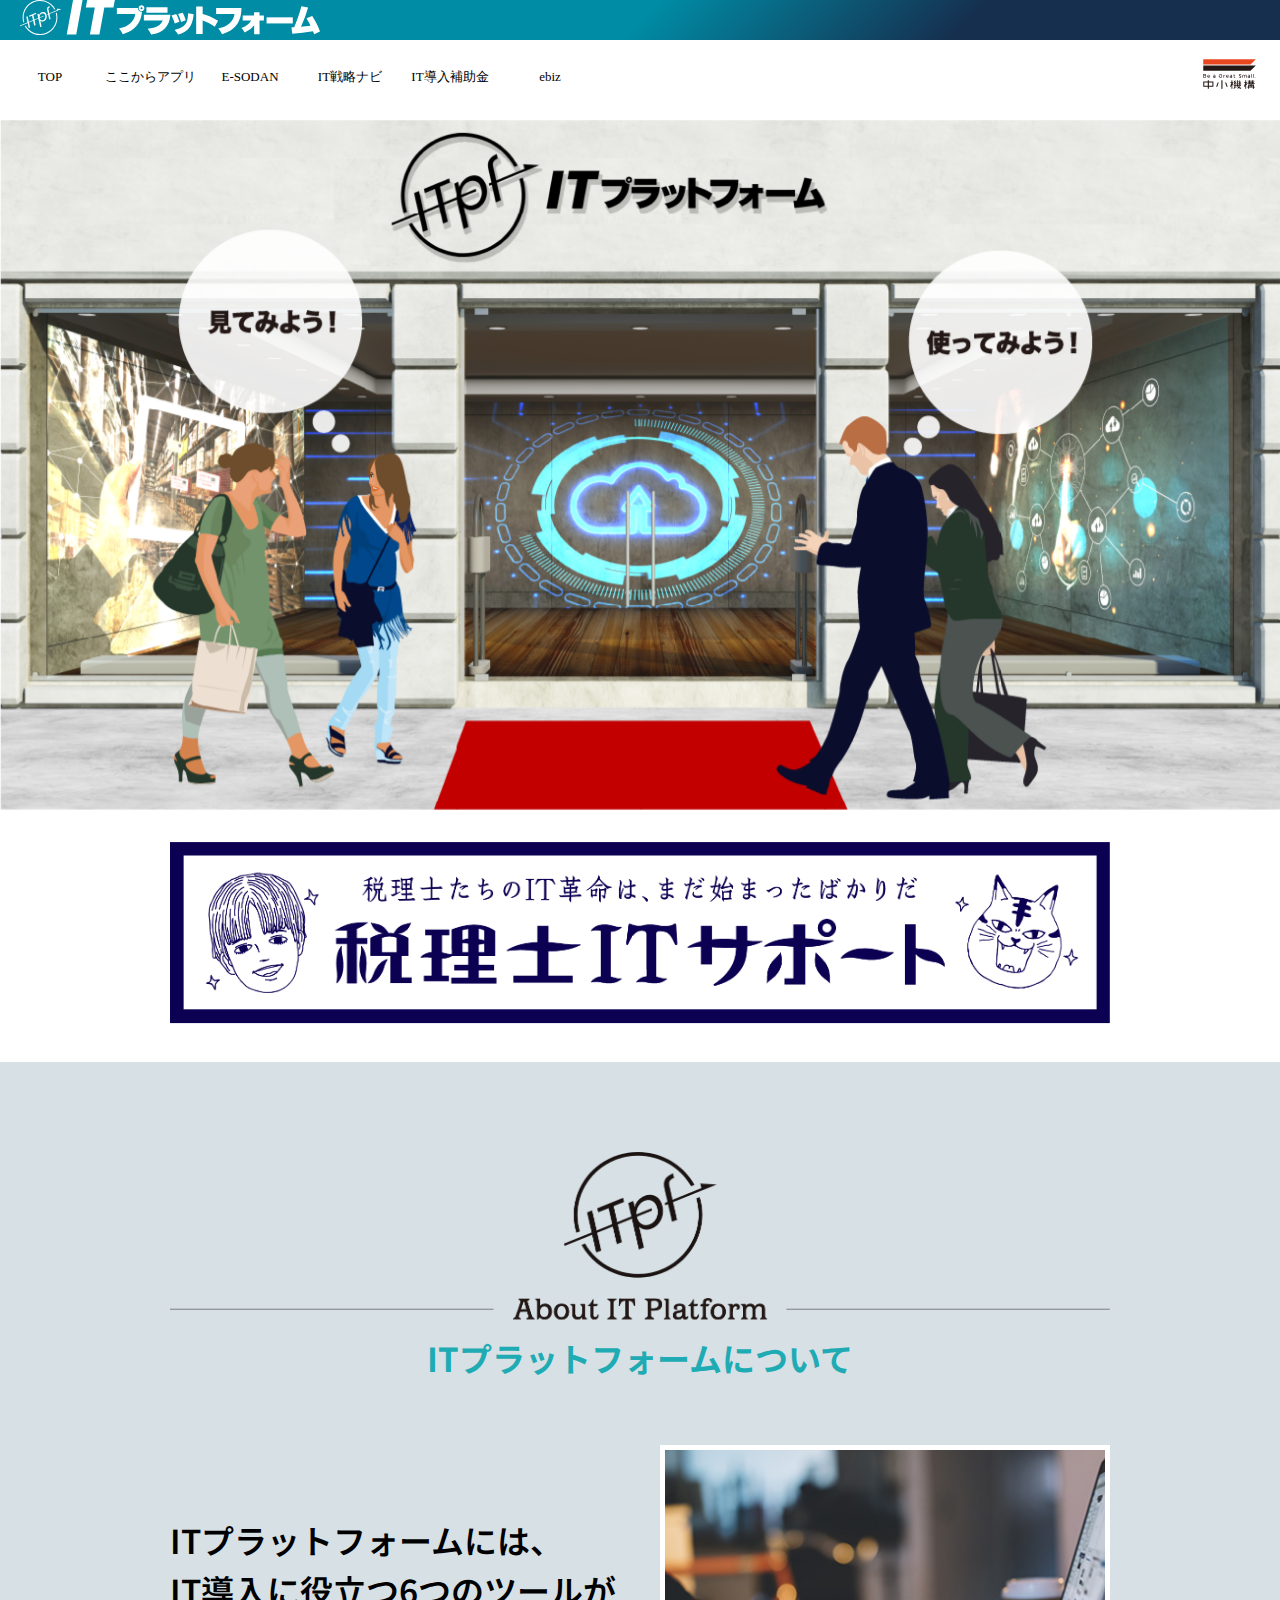
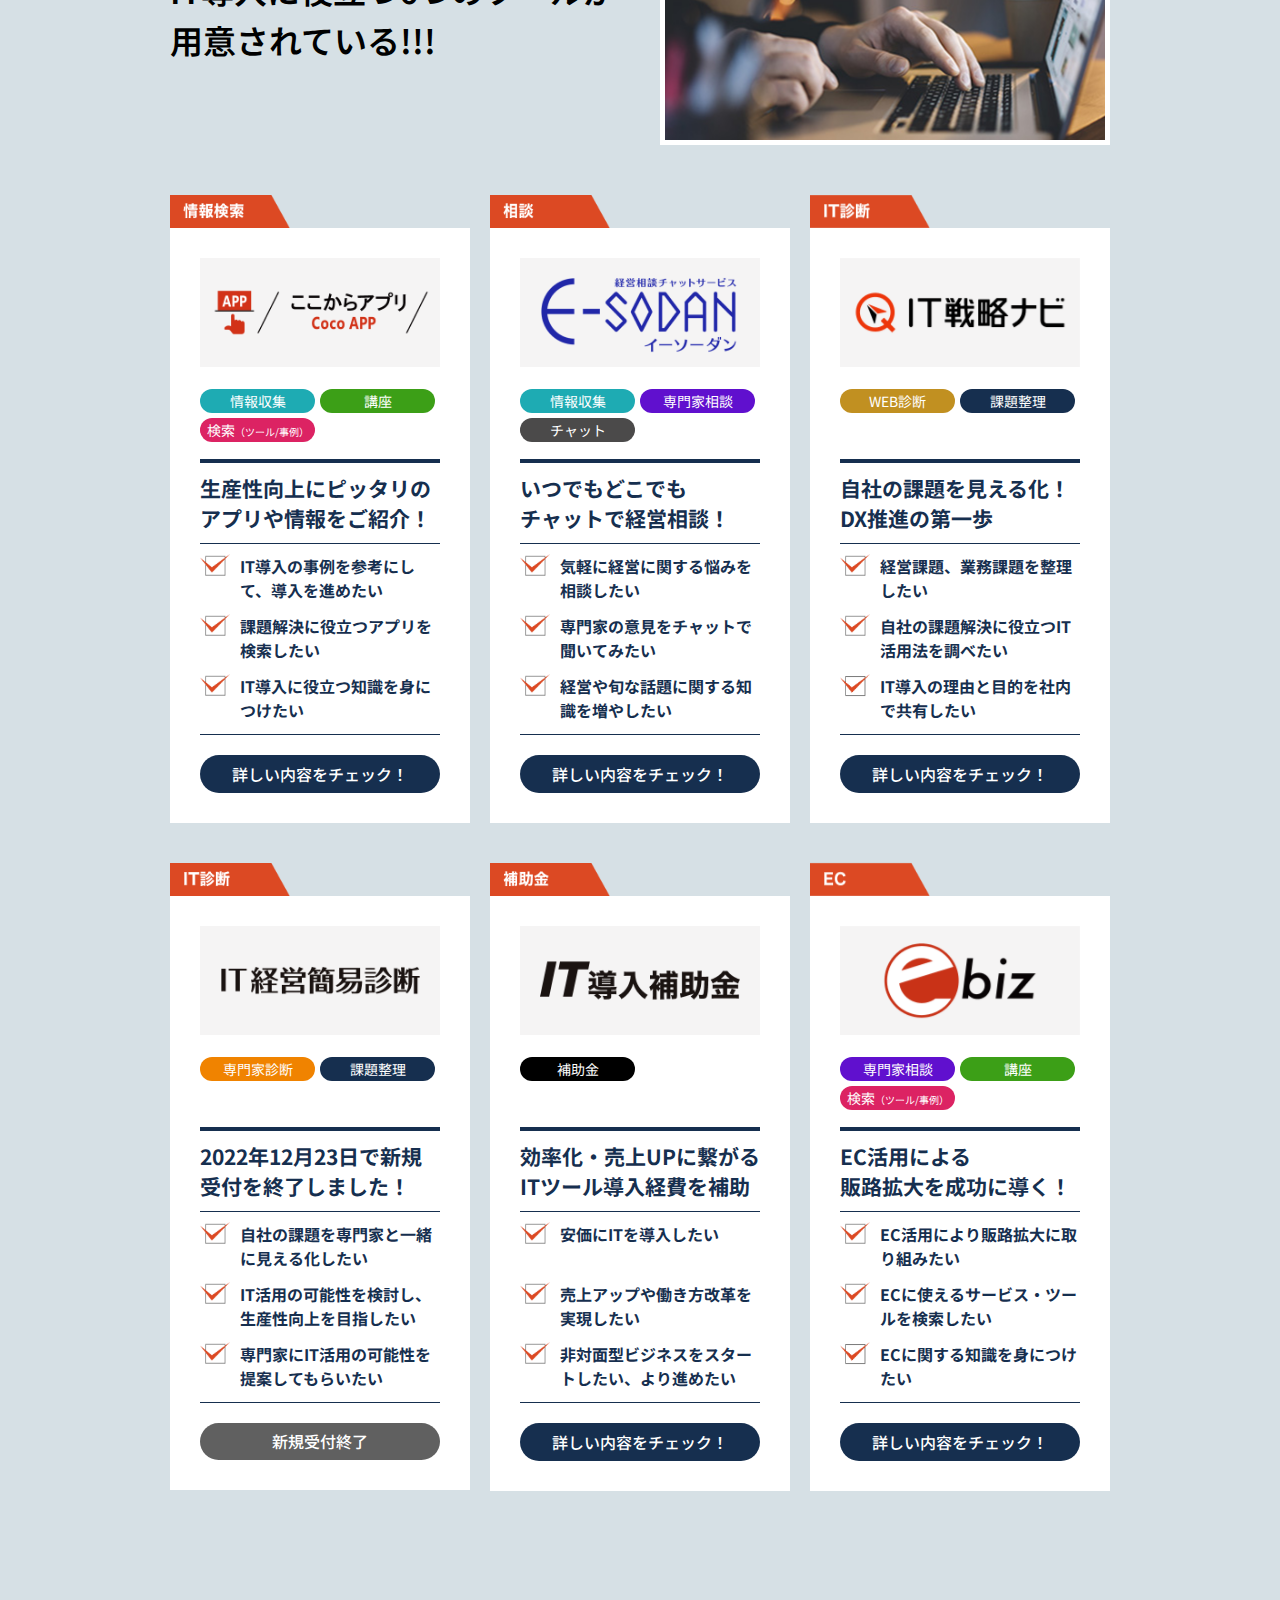
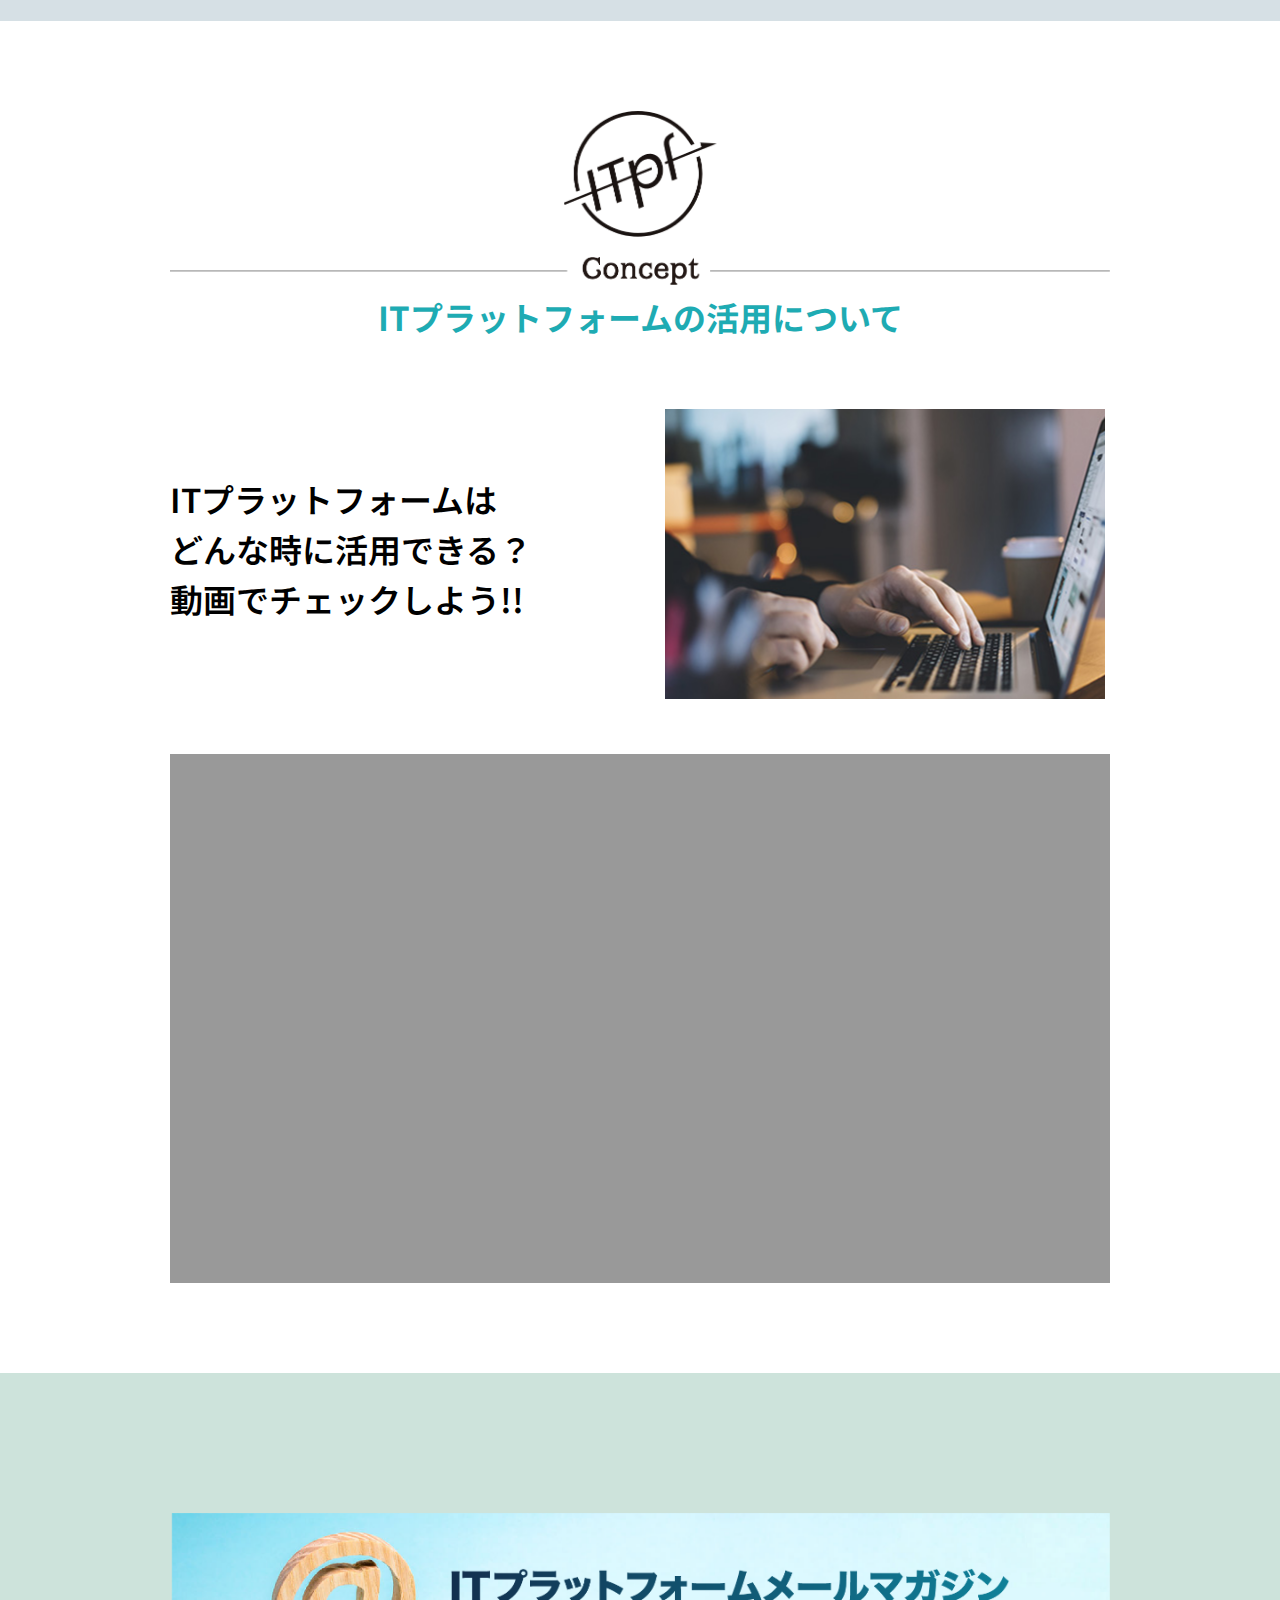
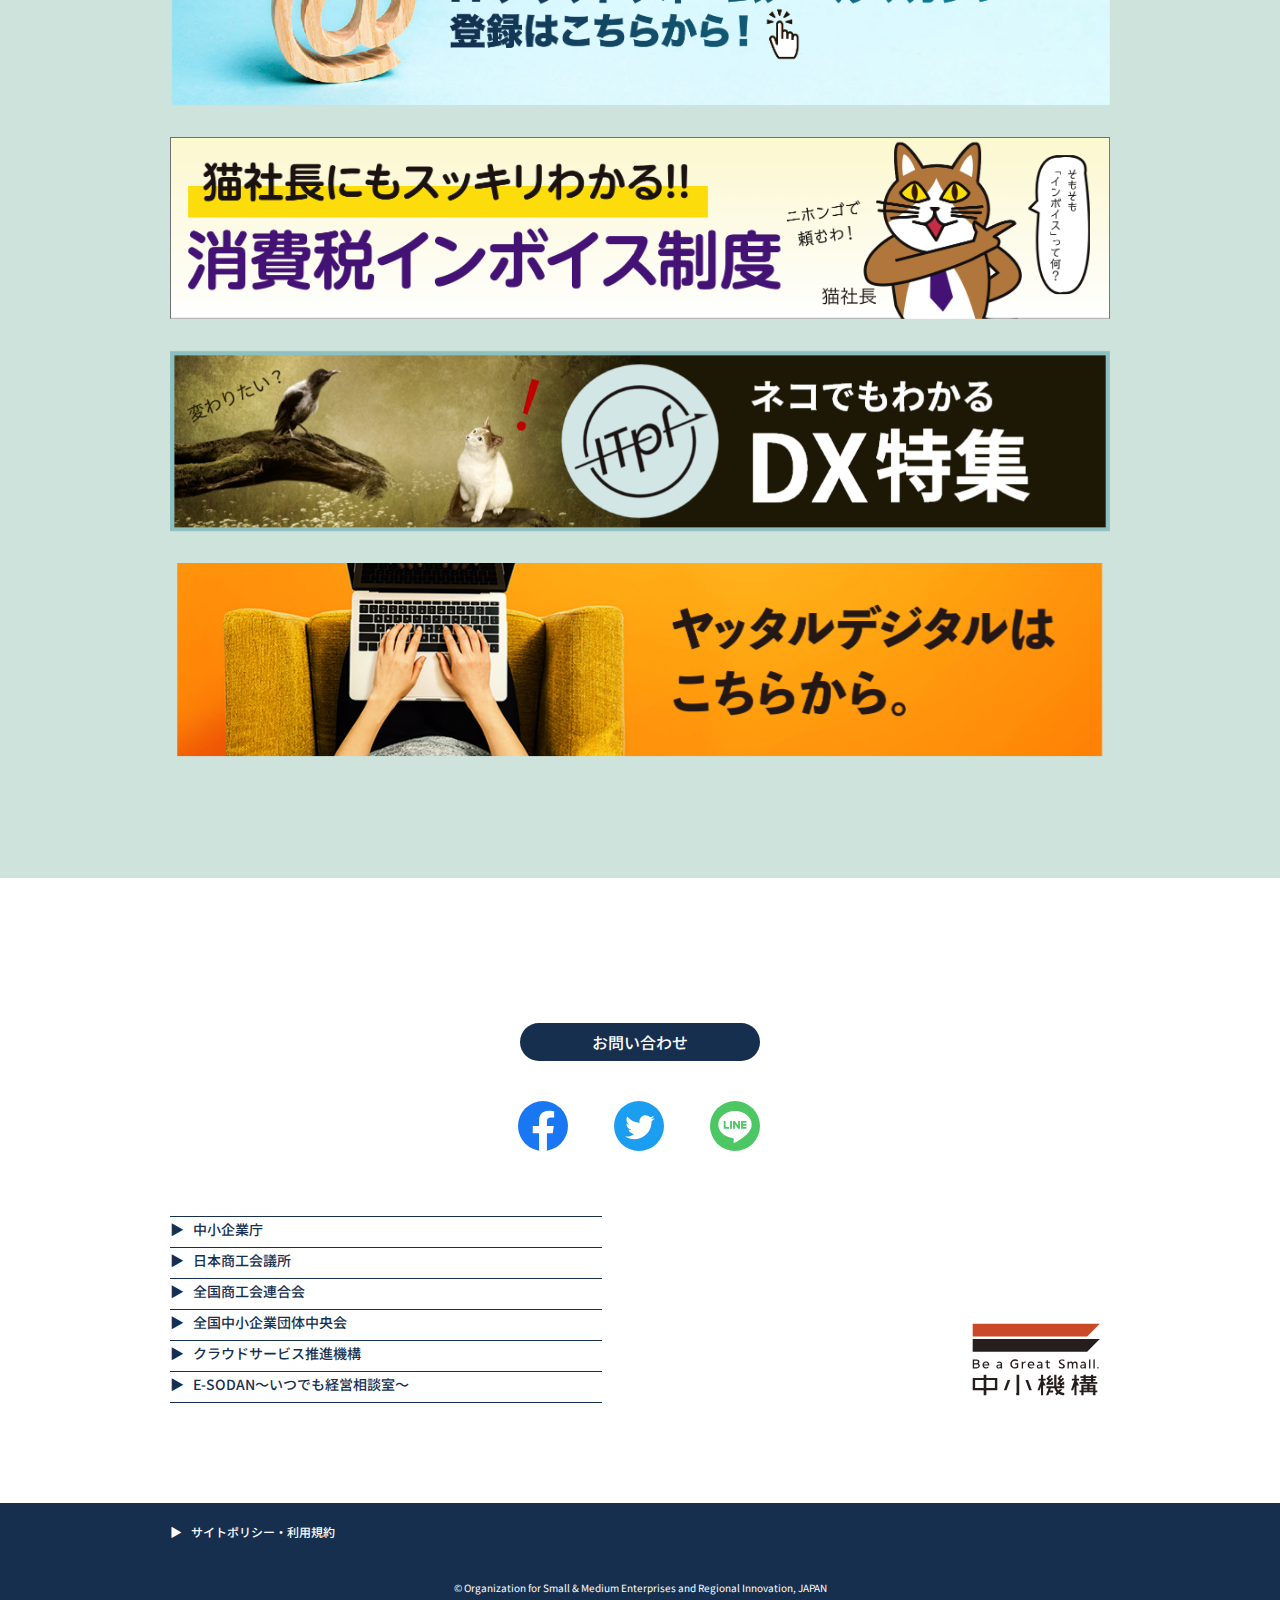
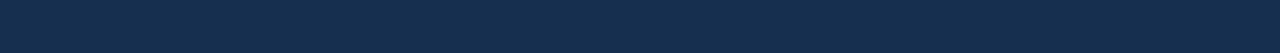
==== itpf/index.html @ f129e389 "1/11最新のファイルをアップしました。" ====
<!DOCTYPE html>
<html lang="ja">


<head>
<meta charset="UTF-8">

<title>ITプラットフォーム ポータルサイト</title>

<meta name="viewport"
  content="width=device-width, initial-scale=1, minimum-scale=1, maximum-scale=1, user-scalable=no">


<meta name="description" content="中小機構が提供する、IT導入に活用できるツールを集めたポータルサイト「ITプラットフォーム」です">
<meta name="keywords" content="ITプラットフォーム,中小機構,IT導入,IT導入支援,認定支援機関">


<!-- OGP共通項目 -->
<meta property="og:title" content="ITプラットフォーム ポータルサイト">
<meta property="og:type" content="website">
<meta property="og:url" content="https://dx-ouen.smrj.go.jp/index.html">
<meta property="og:image" content="https://dx-ouen.smrj.go.jp/img/sns_image.png">
<meta property="og:description" content="中小機構が提供する、IT導入に活用できるツールを集めたポータルサイト「ITプラットフォーム」です">
<!-- Twitter用 -->
<meta name="twitter:card" content="summary_large_image">


<link rel="stylesheet" href="css/reset.css" media="all">
<link rel="stylesheet" href="css/common.css" media="all">
<link rel="stylesheet" href="css/toggle_nav.css" media="all">

<link rel="shortcut icon" href="img/favicon.ico">

<script type="text/javascript" src="js/include.js"></script>

<link rel = "preconnect" href = "https://fonts.googleapis.com">
<link rel = "preconnect" href = "https://fonts.gstatic.com" crossorigin>
<link rel="preconnect" href="https://fonts.gstatic.com" crossorigin>
<link href="https://fonts.googleapis.com/css2?family=Noto+Sans+JP:wght@300;400;500;700&family=Poppins:wght@700&display=swap" rel="stylesheet">

<!-- Google Tag Manager -->
<script>
  (function(w, d, s, l, i)
  {
    w[l] = w[l] || [];
    w[l].push(
    {
      'gtm.start': new Date().getTime(),
      event: 'gtm.js'
    });
    var f = d.getElementsByTagName(s)[0],
      j = d.createElement(s),
      dl = l != 'dataLayer' ? '&l=' + l : '';
    j.async = true;
    j.src = 'https://www.googletagmanager.com/gtm.js?id=' + i + dl;
    f.parentNode.insertBefore(j, f);
  })(window, document, 'script', 'dataLayer', 'GTM-NG5B6BP');
</script>
<!-- End Google Tag Manager -->

</head>



<body>

<!-- Google Tag Manager (noscript) -->
<noscript><iframe src="https://www.googletagmanager.com/ns.html?id=GTM-NG5B6BP" height="0" width="0" style="display:none;visibility:hidden"></iframe></noscript>
<!-- End Google Tag Manager (noscript) -->

  <!-- 各サイトのヘッダー上部に以下の要素を挿入してください。 -->
  <script type="text/javascript">
    include("inc/header.html");
  </script>
  <!-- ここまで -->

  <section id="top-bnr-slider">
    <img src="img/top/top-bnr.png">
  </section>

  <script type="text/javascript">
    include("inc/top-pr-bnr.html");
  </script>


    <!-- コンテンツ -->

 <section id="contents-back1">
    <div class="contents-wrap">
      
      <div class="category_badge">
        <div class="itpf-logo-title">
          <img src="img/common/itpf_logo_title.png">
        </div>
        <div class="eng-title">
          <img src="img/top/eng_title_01about.png">
        </div>
        <p class="category mgt20">ITプラットフォームについて</p>
      </div><!-- category_badge -->

      <div class="category_read_box">
        <div class="h1read-box"><h1 class="title-left">ITプラットフォームには、<br>IT導入に役立つ6つのツールが<br>用意されている!!!</h1></div>
        <div class="h1read-ph only-pc"><img src="img/top/image_ph01.png"></div>
      </div><!-- category_read_box -->

      <div class="contents-box-space">

                        <div class="contents-box"><!-- タブ付きの白いボックス ここからアプリ-->
          <div class="top-tab"><img src="img/top/top_tab_cocoapp.png"></div><!-- タブ -->
          <div class="contents-box-inner">
            <div class="top-service-logo"><a href="https://ittools.smrj.go.jp/" target="_blank"><img src="img/top/top_logo_cocoapp.png"></a></div><!-- ロゴ画像 -->
          <div class="tag-space">
            <div class="tag-jouhou"><p class="badge1 mgt5">情報収集</p></div>
            <div class="tag-koza"><p class="badge1 mgt5">講座</p></div>
            <div class="tag-kensaku"><p class="badge1 mgt5">検索<span class="badge1-mini">（ツール/事例）</span></p></div>
          </div><!-- tab-space -->
          <div class="border4px"></div>
          <h2 class="sub-title1 mgt10 mgb10">生産性向上にピッタリのアプリや情報をご紹介！</h2>
          <div class="border1px"></div>
          <div class="top-honmon-box">
            <div class="checkbox"><img src="img/top/top_checkbox.png"></div><!-- チェックボックス画像 -->
            <div class="checkbox-text"><p class="top-honmon">IT導入の事例を参考にして、導入を進めたい</p></div><!-- チェックボックステキスト -->
          </div>
           <div class="top-honmon-box">
            <div class="checkbox"><img src="img/top/top_checkbox.png"></div><!-- チェックボックス画像 -->
            <div class="checkbox-text"><p class="top-honmon">課題解決に役立つアプリを検索したい</p></div><!-- チェックボックステキスト -->
          </div>
          <div class="top-honmon-box-last">
            <div class="checkbox"><img src="img/top/top_checkbox.png"></div><!-- チェックボックス画像 -->
            <div class="checkbox-text"><p class="top-honmon">IT導入に役立つ知識を身につけたい</p></div><!-- チェックボックステキスト -->
          </div>
          <div class="border1px"></div>
          <div class="btn"><a href="cocoapp.html"><p class="btn-text">詳しい内容をチェック！</p></a></div>
          </div><!-- contents-box-inner -->
        </div><!-- contents-box タブ付きの白いボックス -->


                <div class="contents-box"><!-- タブ付きの白いボックス e-sodan-->
          <div class="top-tab"><img src="img/top/top_tab_sodan.png"></div><!-- タブ -->
          <div class="contents-box-inner">
            <div class="top-service-logo"><a href="https://bizsapo.smrj.go.jp/" target="_blank"><img src="img/top/top_logo_sodan.png"></a></div><!-- ロゴ画像 -->
          <div class="tag-space">
            <div class="tag-jouhou"><p class="badge1 mgt5">情報収集</p></div>
            <div class="tag-senmon-sodan"><p class="badge1 mgt5">専門家相談</p></div><br>
            <div class="tag-chat"><p class="badge1 mgt5">チャット</p></div>
          </div><!-- tab-space -->
          <div class="border4px"></div>
          <h2 class="sub-title1 mgt10 mgb10">いつでもどこでも<br>チャットで経営相談！</h2>
          <div class="border1px"></div>
          <div class="top-honmon-box">
            <div class="checkbox"><img src="img/top/top_checkbox.png"></div><!-- チェックボックス画像 -->
            <div class="checkbox-text"><p class="top-honmon">気軽に経営に関する悩みを相談したい</p></div><!-- チェックボックステキスト -->
          </div>
           <div class="top-honmon-box">
            <div class="checkbox"><img src="img/top/top_checkbox.png"></div><!-- チェックボックス画像 -->
            <div class="checkbox-text"><p class="top-honmon">専門家の意見をチャットで聞いてみたい</p></div><!-- チェックボックステキスト -->
          </div>
          <div class="top-honmon-box-last">
            <div class="checkbox"><img src="img/top/top_checkbox.png"></div><!-- チェックボックス画像 -->
            <div class="checkbox-text"><p class="top-honmon">経営や旬な話題に関する知識を増やしたい</p></div><!-- チェックボックステキスト -->
          </div>
          <div class="border1px"></div>
          <div class="btn"><a href="sodan.html"><p class="btn-text">詳しい内容をチェック！</p></a></div>
          </div><!-- contents-box-inner -->
        </div><!-- contents-box タブ付きの白いボックス -->


                <div class="contents-box2"><!-- タブ付きの白いボックス IT戦略ナビ-->
          <div class="top-tab"><img src="img/top/top_tab_navi.png"></div><!-- タブ -->
          <div class="contents-box-inner">
            <div class="top-service-logo"><a href="https://it-map.smrj.go.jp/" target="_blank"><img src="img/top/top_logo_navi.png"></a></div><!-- ロゴ画像 -->
          <div class="tag-space">
            <div class="tag-webshindan"><p class="badge1 mgt5">WEB診断</p></div>
            <div class="tag-kadaiseiri"><p class="badge1 mgt5">課題整理</p></div>
          </div><!-- tab-space -->
          <div class="border4px"></div>
          <h2 class="sub-title1 mgt10 mgb10">自社の課題を見える化！<br>DX推進の第一歩</h2>
          <div class="border1px"></div>
          <div class="top-honmon-box">
            <div class="checkbox"><img src="img/top/top_checkbox.png"></div><!-- チェックボックス画像 -->
            <div class="checkbox-text"><p class="top-honmon">経営課題、業務課題を整理したい</p></div><!-- チェックボックステキスト -->
          </div>
           <div class="top-honmon-box">
            <div class="checkbox"><img src="img/top/top_checkbox.png"></div><!-- チェックボックス画像 -->
            <div class="checkbox-text"><p class="top-honmon">自社の課題解決に役立つIT活用法を調べたい</p></div><!-- チェックボックステキスト -->
          </div>
          <div class="top-honmon-box-last">
            <div class="checkbox"><img src="img/top/top_checkbox.png"></div><!-- チェックボックス画像 -->
            <div class="checkbox-text"><p class="top-honmon">IT導入の理由と目的を社内で共有したい</p></div><!-- チェックボックステキスト -->
          </div>
          <div class="border1px"></div>
          <div class="btn"><a href="navi.html"><p class="btn-text">詳しい内容をチェック！</p></a></div>
          </div><!-- contents-box-inner -->
        </div><!-- contents-box タブ付きの白いボックス -->


                <div class="contents-box"><!-- タブ付きの白いボックス IT経営簡易診断-->
          <div class="top-tab"><img src="img/top/top_tab_kani.png"></div><!-- タブ -->
          <div class="contents-box-inner">
            <div class="top-service-logo"><a href="https://www.smrj.go.jp/sme/enhancement/diagnosis/index.html" target="_blank"><img src="img/top/top_logo_kani.png"></a></div><!-- ロゴ画像 -->
          <div class="tag-space">
            <div class="tag-senmon-shindan"><p class="badge1 mgt5">専門家診断</p></div>
            <div class="tag-kadaiseiri"><p class="badge1 mgt5">課題整理</p></div>
          </div><!-- tab-space -->
          <div class="border4px"></div>
          <h2 class="sub-title1 mgt10 mgb10">2022年12月23日で新規受付を終了しました！</h2>
          <div class="border1px"></div>
          <div class="top-honmon-box">
            <div class="checkbox"><img src="img/top/top_checkbox.png"></div><!-- チェックボックス画像 -->
            <div class="checkbox-text"><p class="top-honmon">自社の課題を専門家と一緒に見える化したい</p></div><!-- チェックボックステキスト -->
          </div>
           <div class="top-honmon-box">
            <div class="checkbox"><img src="img/top/top_checkbox.png"></div><!-- チェックボックス画像 -->
            <div class="checkbox-text"><p class="top-honmon">IT活用の可能性を検討し、生産性向上を目指したい</p></div><!-- チェックボックステキスト -->
          </div>
          <div class="top-honmon-box-last">
            <div class="checkbox"><img src="img/top/top_checkbox.png"></div><!-- チェックボックス画像 -->
            <div class="checkbox-text"><p class="top-honmon">専門家にIT活用の可能性を提案してもらいたい</p></div><!-- チェックボックステキスト -->
          </div>
          <div class="border1px"></div>
          <div class="btn-notlink"><p class="btn-text">新規受付終了</p></div>
          </div><!-- contents-box-inner -->
        </div><!-- contents-box タブ付きの白いボックス -->


                <div class="contents-box"><!-- タブ付きの白いボックス IT導入補助金-->
          <div class="top-tab"><img src="img/top/top_tab_hojo.png"></div><!-- タブ -->
          <div class="contents-box-inner">
            <div class="top-service-logo"><a href="https://www.it-hojo.jp/" target="_blank"><img src="img/top/top_logo_hojo.png"></a></div><!-- ロゴ画像 -->
          <div class="tag-space">
            <div class="tag-hojo"><p class="badge1 mgt5">補助金</p></div>
          </div><!-- tab-space -->
          <div class="border4px"></div>
          <h2 class="sub-title1 mgt10 mgb10">効率化・売上UPに繋がる<br>ITツール導入経費を補助<br></h2>
          <div class="border1px"></div>
          <div class="top-honmon-box">
            <div class="checkbox"><img src="img/top/top_checkbox.png"></div><!-- チェックボックス画像 -->
            <div class="checkbox-text"><p class="top-honmon">安価にITを導入したい</p></div><!-- チェックボックステキスト -->
          </div>
           <div class="top-honmon-box">
            <div class="checkbox"><img src="img/top/top_checkbox.png"></div><!-- チェックボックス画像 -->
            <div class="checkbox-text"><p class="top-honmon">売上アップや働き方改革を実現したい</p></div><!-- チェックボックステキスト -->
          </div>
          <div class="top-honmon-box-last">
            <div class="checkbox"><img src="img/top/top_checkbox.png"></div><!-- チェックボックス画像 -->
            <div class="checkbox-text"><p class="top-honmon">非対面型ビジネスをスタートしたい、より進めたい</p></div><!-- チェックボックステキスト -->
          </div>
          <div class="border1px"></div>
          <div class="btn"><a href="hojo.html"><p class="btn-text">詳しい内容をチェック！</p></a></div>
          </div><!-- contents-box-inner -->
        </div><!-- contents-box タブ付きの白いボックス -->


                <div class="contents-box2"><!-- タブ付きの白いボックス ebiz-->
          <div class="top-tab"><img src="img/top/top_tab_ebiz.png"></div><!-- タブ -->
          <div class="contents-box-inner">
            <div class="top-service-logo"><a href="https://ec.smrj.go.jp/" target="_blank"><img src="img/top/top_logo_ebiz.png"></a></div><!-- ロゴ画像 -->
          <div class="tag-space">
            <div class="tag-senmon-sodan"><p class="badge1 mgt5">専門家相談</p></div>
            <div class="tag-koza"><p class="badge1 mgt5">講座</p></div>
            <div class="tag-kensaku"><p class="badge1 mgt5">検索<span class="badge1-mini">（ツール/事例）</span></p></div>
          </div><!-- tab-space -->
          <div class="border4px"></div>
          <h2 class="sub-title1 mgt10 mgb10">EC活用による<br>販路拡大を成功に導く！</h2>
          <div class="border1px"></div>
          <div class="top-honmon-box">
            <div class="checkbox"><img src="img/top/top_checkbox.png"></div><!-- チェックボックス画像 -->
            <div class="checkbox-text"><p class="top-honmon">EC活用により販路拡大に取り組みたい</p></div><!-- チェックボックステキスト -->
          </div>
           <div class="top-honmon-box">
            <div class="checkbox"><img src="img/top/top_checkbox.png"></div><!-- チェックボックス画像 -->
            <div class="checkbox-text"><p class="top-honmon">ECに使えるサービス・ツールを検索したい</p></div><!-- チェックボックステキスト -->
          </div>
          <div class="top-honmon-box-last">
            <div class="checkbox"><img src="img/top/top_checkbox.png"></div><!-- チェックボックス画像 -->
            <div class="checkbox-text"><p class="top-honmon">ECに関する知識を身につけたい</p></div><!-- チェックボックステキスト -->
          </div>
          <div class="border1px"></div>
          <div class="btn"><a href="ebiz.html"><p class="btn-text">詳しい内容をチェック！</p></a></div>
          </div><!-- contents-box-inner -->
        </div><!-- contents-box タブ付きの白いボックス -->

      </div><!-- contents-box-space -->
      </div><!-- contents-wrap -->
 </section><!-- contents-back1 -->


    <!-- コンテンツ2 -->

 <section id="contents-back2">
    <div class="contents-wrap">

        <div class="category_badge">
        <div class="itpf-logo-title">
          <img src="img/common/itpf_logo_title.png">
        </div>
        <div class="eng-title">
          <img src="img/top/eng_title_02concept.png">
        </div>
        <p class="category mgt20">ITプラットフォームの活用について</p>
      </div><!-- category_badge -->

      <div id="movie_top" class="category_read_box">
        <div class="h1read-box"><h1 class="title-left">ITプラットフォームは<br>どんな時に活用できる？<br>動画でチェックしよう!!</h1></div>
        <div class="h1read-ph only-pc"><img src="img/top/image_ph01.png"></div>
      </div><!-- category_read_box -->

      <div class="contents-box-space">
          <div id="movie">
            <iframe width="560" height="315" src="https://www.youtube.com/embed/D6LQS2UwbVk" title="YouTube video player" frameborder="0" allow="accelerometer; autoplay; clipboard-write; encrypted-media; gyroscope; picture-in-picture" allowfullscreen></iframe>
          </div>
      </div><!-- contents-box-space -->  

    </div><!-- contents-wrap -->
 </section><!-- contents-back2 -->


    <!-- コンテンツ3 -->

 <section id="contents-back3">
    <div class="contents-wrap">
      <div class="contents-box-space">
        <div class="mail-mag"><a href="https://krs.bz/smrj-hp/m/399-e?_fsi=X4iP0CD5"> <img src="img/common/merumaga.png"></a></div>
        <div class="cocosapo"><a href="https://ittools.smrj.go.jp/itpf/invoiceneko.html"> <img src="img/common/invoiceneko_bnr.png"></a></div>
        <div class="cocosapo"><a href="https://ittools.smrj.go.jp/itpf/dxneko.html"> <img src="img/common/dxneko_bnr.png"></a></div>
        <div class="y-digital"><a href="https://dx-ouen.smrj.go.jp/yd/"> <img src="img/common/yattaru.png"></a></div>
      </div><!-- contents-box-space -->  
    </div><!-- contents-wrap -->
 </section><!-- contents-back3 -->

      <!-- フッター -->
  <script type="text/javascript">
    include("inc/footer.html");
  </script>


  <script type="text/javascript" src="js/toggle_nav.js"></script>

</body>

</html>
---- itpf/css/common.css ----
@charset "utf-8";
@import url("https://fonts.googleapis.com/css2?family=Noto+Sans+JP:wght@300;400;500;700&display=swap");
@import url('https://fonts.googleapis.com/css2?family=Poppins:wght@700&display=swap');


/*共通のスタイル設定-------------------------------------------------------------------------------------------------------------*/

html {
	width:100%;
	height:100%;
	background-color:#fff;
	font-size:62.5%;
	}

body {
	height: 100%;   
	width: 100%;
	margin: 0;
	}


#wrap {
position: relative;
overflow: hidden;
}

img{
-webkit-backface-visibility: hidden;
}


p{
font-family: 'Noto Sans JP', sans-serif;
}

/* ul li {
  padding-left :30px;
} */

.mgb5{margin-bottom:5px;}.mgb10{margin-bottom:10px;}.mgb15{margin-bottom:15px;}.mgb20{margin-bottom:20px;}.mgb25{margin-bottom:25px;}
.mgb30{margin-bottom:30px;}.mgb35{margin-bottom:35px;}.mgb40{margin-bottom:40px;}.mgb45{margin-bottom:45px;}.mgb50{margin-bottom:50px;}
.mgb55{margin-bottom:55px;}.mgb60{margin-bottom:60px;}.mgb65{margin-bottom:65px;}.mgb70{margin-bottom:70px;}.mgb75{margin-bottom:75px;}
.mgb80{margin-bottom:80px;}.mgb85{margin-bottom:85px;}.mgb90{margin-bottom:90px;}.mgb95{margin-bottom:95px;}.mgb100{margin-bottom:100px;}
.mgt10{margin-top:10px;}.mgt20{margin-top:20px;}.mgt30{margin-top:30px;}.mgt40{margin-top:40px;}.mgt50{margin-top:50px;}
.mgt60{margin-top:60px;}.mgt70{margin-top:70px;}.mgt80{margin-top:80px;}.mgt90{margin-top:90px;}.mgt100{margin-top:100px;}
.mgt15{margin-top:15px;}.mgt25{margin-top:25px;}.mgt35{margin-top:35px;}.mgt45{margin-top:45px;}.mgt55{margin-top:55px;}
.mgt65{margin-top:65px;}.mgt75{margin-top:75px;}.mgt85{margin-top:85px;}.mgt95{margin-top:95px;}

.mgl10{margin-left:10px;}


/* リンクボタンの設定 */


.btn{
cursor: pointer;
display: block;
margin: 0 auto;
width: 240px;
height: 35px;
background: #162f4f 0% 0% no-repeat padding-box;
border-radius: 20px;
margin-top: 20px;
padding-top: 3px;
}

.btn2{
cursor: pointer;
display: block;
margin: 0 auto;
width: 240px;
height: 35px;
background: #162f4f 0% 0% no-repeat padding-box;
border-radius: 20px;
margin-top: 20px;
padding-top: 2px;
}

.btn-notlink{
	display: block;
	margin: 0 auto;
	width: 240px;
	height: 35px;
	background: #606060 0% 0% no-repeat padding-box;
	border-radius: 20px;
	margin-top: 20px;
	padding-top: 2px;
}


.btn > a{text-decoration: none;}
.btn2 > a{text-decoration: none;}
.btn-notlink > a{text-decoration: none;}
.btn:hover{opacity: 0.7;filter: alpha(opacity=70); }
.btn2:hover{opacity: 0.7;filter: alpha(opacity=70); }
.g_nav li a:hover{opacity: 0.7;filter: alpha(opacity=70); }
.link-ph:hover{opacity: 0.7;filter: alpha(opacity=70); }



/* テキストのスタイル設定 */

.category{
text-align: center;
font: normal normal 700 33px/33px Source Noto Sans JP;
font-family: 'Noto Sans JP', sans-serif;
color: #1EABB3;
}

.title-left{
text-align: left;
font: normal normal 600 33px/50px Source Noto Sans JP;
font-family: 'Noto Sans JP', sans-serif;
color: #000;
}

.title-center{
text-align: center;
font: normal normal 600 33px/50px Source Noto Sans JP;
font-family: 'Noto Sans JP', sans-serif;
color: #000;
}

.sub-title1{
text-align: left;
font: normal normal 700 21px/30px Source Noto Sans JP;
font-family: 'Noto Sans JP', sans-serif;
color: #162F4F;
}

.top-honmon{
text-align: left;
font: normal normal 700 16px/24px Source Noto Sans JP;
font-family: 'Noto Sans JP', sans-serif;
color: #162F4F;
}

.btn-text{
text-align: center;
font: normal normal 500 16px/32px Source Noto Sans JP;
font-family: 'Noto Sans JP', sans-serif;
color: #fff;
}

.honmon1{
text-align: left;
font: normal normal 400 16px/32px Source Noto Sans JP;
font-family: 'Noto Sans JP', sans-serif;
color: #000;
}

.link-text{
text-align: center;
font: normal normal 400 14px/28px Source Noto Sans JP;
font-family: 'Noto Sans JP', sans-serif;
color: #000;
}

.badge1{
text-align: center;
font: normal normal 400 14px/24px Source Noto Sans JP;
font-family: 'Noto Sans JP', sans-serif;
color: #fff;
}

.badge1-mini{
text-align: center;
font: normal normal 400 10px/24px Source Noto Sans JP;
font-family: 'Noto Sans JP', sans-serif;
color: #fff;
}

.badge2{
text-align: left;
font: normal normal 700 21px/24px Source Noto Sans JP;
font-family: 'Noto Sans JP', sans-serif;
color: #1EABB3;
display: block;
margin: 20px 0px 15px 0px;
}

.badge3{
text-align: left;
font: normal normal 700 18px/30px Source Noto Sans JP;
font-family: 'Noto Sans JP', sans-serif;
color: #1EABB3;
}

.badge4{
text-align: left;
font: normal normal 700 18px/30px Source Noto Sans JP;
font-family: 'Noto Sans JP', sans-serif;
color: #1EABB3;
}

.sub-title2{
text-align: left;
font: normal normal 500 24px/33px Source Noto Sans JP;
font-family: 'Noto Sans JP', sans-serif;
color: #000;
}

.sub-title3{
text-align: left;
font: normal normal 500 18px/30px Source Noto Sans JP;
font-family: 'Noto Sans JP', sans-serif;
color: #000;
}

.link-title{
text-align: center;
font: normal normal 500 18px/27px Source Noto Sans JP;
font-family: 'Noto Sans JP', sans-serif;
color: #000;
}

.cap{
font: normal normal 500 12px/18px Source 
noto sans JP;
font-family: 'Noto Sans JP', sans-serif;
color: #000;
text-align: left;
}


/* バナーとグローバルナビのスタイル設定 */

.itpf-place999{
	background: linear-gradient(135deg, #008CA5 50%, #162F4F 75%);
width: 100%;
margin: 0 auto;
	height:40px;
	overflow: hidden;
}

.itpf-logo999{
	width:300px;
	float: left;
	margin-left: 20px;
}

.header{
  position: fixed;
  left: 0;
  top: 0;
  width: 100%;
	background-color: #fff;
	z-index: 10;
}

.header_inner {
  position: relative;
  width: 100%;
  margin-left: auto;
  margin-right: auto;
}




.header_vi_logo{
	width:62px;
	float: right;
	margin-right: 20px;
	margin-top: -30px;
}

.nav{
width: 100%;
height: 80px;
background-color: #fff;
}

.g_nav{
list-style: none;
overflow: hidden;
}

.g_nav li {
  width: 100px;
  text-align: center;
  float: left;
  margin-top: 30px;
  display: inline-block;
}
 
.g_nav li a {
  text-decoration: none;
  color: #000;
  font-weight: bold;
  font: normal normal 500 13px/14px Source Noto Sans JP;
}




/* スライダーのスタイル設定 */

#top-bnr-slider{
margin: 0 auto;
display: block;
width: 100%;
margin-top: 120px;
}

#top-bnr-slider img{
width: 100%;
}

#top-bnr-subpage{
margin: 0 auto;
display: block;
width: 100%;
margin-top: 120px;
}

#top-bnr-subpage img{
width: 100%;
}


/* スライダー下のPRスペース */

.top-pr-space{
margin: 0 auto;
width: 100%;
height: 220px;
background-color: #fff;
padding-top: 30px;
}

.top-pr-bnr{
margin: 0 auto;
width: 940px;
}

.top-pr-bnr img{
margin: 0 auto;
width: 100%;
}



/* コンテンツ1 */

#contents-back1{
	width: 100%;
	background-color: #D6E0E5;
	padding: 90px 0px 90px 0px;
	overflow: hidden;
}

#contents-back2{
	width: 100%;
	background-color: #fff;
	padding: 90px 0px 90px 0px;
	overflow: hidden;
}

#contents-back3{
	width: 100%;
	background-color: #CDE3DB;
	padding: 90px 0px 90px 0px;
	overflow: hidden;
}


.contents-wrap{
	overflow: hidden;
	margin: 0 auto;
	width: 940px;
}

.contents-wrap2{
	overflow: hidden;
	margin: 0 auto;
	padding-top: 60px;
	width: 600px;
	height: auto;
}

.sub-image{
	margin: 0 auto;
	width: 100%;
	margin-top: 90px;
	margin-bottom: 20px;
}

.sub-image img{
	width: 100%;
}

.sanko-link-ph-l{
	margin-top: 10px;
	margin-right: 10px;
	float: left;
}

.sanko-link-ph-r{
	margin-top: 10px;
	float: right;
}

.link-ph{
	width: 282px;
	height: 145px;
}

.link-ph img{
	width: 100%;
}

.cap_box{
	width: 282px;
	height: 50px;
}


.itpf-logo-title{
	margin: 0 auto;
	width: 153px;
	height: 126px;
	margin-bottom: 20px;
}

.itpf-logo-title img{
	margin: 0 auto;
	width: 153px;
	height: 126px;
}

.eng-title{
	margin: 0 auto;
	width: 940px;
	height: 24px;
}

.eng-title img{
	margin: 0 auto;
	width: 100%;
}


.category_read_box{
	margin: 0 auto;
	width: 100%;
	overflow: hidden;
	margin-top: 70px;
}

.h1read-box{
	float: left;
	margin-top: 70px;
}

.h1read-box2{
	margin: 0 auto;
}


.h1read-ph{
	float:right;
	width: 450px;
	height: 300px;
}

.h1read-ph img{
	width: 100%;
}

.honmon1-box{
	width: 600px;
	margin: 0 auto;
	margin-top: 30px;
}


.contents-box-space{
	margin: 0 auto;
	width: 940px;
	overflow: hidden;
	margin-top: 50px;
}


.contents-box{
margin: 0px 20px 40px 0px;
float: left;
width: 300px;
position:relative
}

.contents-box2{
margin: 0px 0px 40px 0px;
float: left;
width: 300px;
position:relative
}

.chart-space{
margin-bottom: 30px;
width: 940px;
position:relative;
background-color: #fff;
}

.chart-space img{
width: 100%;
}

.access-btn{
margin: 0 auto;
margin-top: 90px;
margin-bottom: 50px;
width: 100%;
position:relative;
}

.go_top{
display: block;
margin: 0 auto;
margin-top: 20px;
width: 100%;
position:relative;
text-decoration: none;
}

.top-tab{
	width: 120px;
	height: 33px;
	text-align: left;
}

.top-tab img{
	width: 100%;
	text-align: left;
}

.contents-box-inner{
	background-color: #fff;
	width: 240px;
	padding: 30px;
}

.top-service-logo{
	margin-bottom: 20px;
	width: 240px;
}

.top-service-logo img{
	width: 100%;
}



/* タグ */



.tag-space{
	width: 240px;
	height: 70px;
	overflow: hidden;
}

.tag-webshindan{
	width: 115px;
	height: 24px;
	background-color: #C19021;
	border-radius: 12px;
	float: left;
	margin: 0px 5px 5px 0px;
}

.tag-kadaiseiri{
	width: 115px;
	height: 24px;
	background-color: #162F4F;
	border-radius: 12px;
	float: left;
	margin: 0px 5px 5px 0px;
}

.tag-jouhou{
	width: 115px;
	height: 24px;
	background-color: #1EABB3;
	border-radius: 12px;
	float: left;
	margin: 0px 5px 5px 0px;
}

.tag-senmon-sodan{
	width: 115px;
	height: 24px;
	background-color: #6010CE;
	border-radius: 12px;
	float: left;
	margin: 0px 5px 5px 0px;
}

.tag-chat{
	width: 115px;
	height: 24px;
	background-color: #4B4A4A;
	border-radius: 12px;
	float: left;
	margin: 0px 5px 5px 0px;
}

.tag-senmon-shindan{
	width: 115px;
	height: 24px;
	background-color: #F08300;
	border-radius: 12px;
	float: left;
	margin: 0px 5px 5px 0px;
}

.tag-koza{
	width: 115px;
	height: 24px;
	background-color: #3C9F17;
	border-radius: 12px;
	float: left;
	margin: 0px 5px 5px 0px;
}

.tag-kensaku{
	width: 115px;
	height: 24px;
	background-color: #DC2363;
	border-radius: 12px;
	float: left;
	margin: 0px 5px 5px 0px;
}

.tag-hojo{
	width: 115px;
	height: 24px;
	background-color: #000;
	border-radius: 12px;
	float: left;
	margin: 0px 5px 5px 0px;
}




/* ボーダー */

.border4px{
	background-color: #162f4f;
	height: 4px;
	width: 100%;
}

.border1px{
	background-color: #162f4f;
	height: 1px;
	width: 100%;
}



.top-honmon-box{
	width: 240px;
	overflow: hidden;
		margin-top: 10px;
}

.top-honmon-box-last{
	width: 240px;
	overflow: hidden;
	margin-bottom: 10px;
		margin-top: 10px;
}

.checkbox{
	width: 30px;
	float: left;
}

.checkbox img{
	width: 100%;
}

.checkbox-text{
	width: 200px;
	height: 50px;
	float: left;
	margin-left: 10px;
}


#movie{
width: 940px;
height: 528px;
background-color: #999;
position: relative; 
padding-bottom: 56.25%; 
height: 0; overflow: 
hidden;
}

iframe{
	position: absolute; top: 0; left: 0; width: 100%; height: 100%;
}

.mail-mag{
	width:100%;
	cursor: pointer;
	display: block;
	margin-bottom: 30px;
}

.mail-mag img{
	width:100%;
}

.cocosapo{
	width:100%;
	cursor: pointer;
	display: block;
	margin-bottom: 30px;
}

.cocosapo img{
	width:100%;
}

.y-digital{
	width:100%;
	cursor: pointer;
	display: block;
	margin-bottom: 30px;
}

.y-digital img{
	width:100%;
}




/* フッター部分 */


footer{
	width: 100%;
	height: 150px;
	background: #162f4f 0% 0% no-repeat padding-box;
 opacity: 1;
}

.shinchaku-list a{
text-decoration: none;	
color: #162f4f;
text-align: left;
font: normal normal 500 14px/24px Source Noto Sans JP;
font-family: 'Noto Sans JP', sans-serif;
letter-spacing: 0px;
}

.shinchaku-list:hover{
opacity: 0.7;
filter: alpha(opacity=70); 	
}



.footer-link-box{
	margin: 0 auto;
	width: 432px;
	padding-top: 20px;
}

.footer-link{
cursor: pointer;
display: block;			
}

.footer-link a{
text-decoration: none;	
color: #fff;
text-align: left;
font: normal normal 500 12px/17px Source 
noto sans JP;
font-family: 'Noto Sans JP', sans-serif;
letter-spacing: 0px;
}

.footer-link a:hover{
opacity: 0.7;
filter: alpha(opacity=70); 	
}

.footer-white{
width: 100%;
background-color: #fff;
padding-top: 50px;
padding-bottom: 50px;
}



#sns-box{
	height: 50px;
	width: 244px;
	margin: 0 auto;
	margin-top: 40px;
	overflow: hidden;
}

.sns-icon-1{
cursor: pointer;
display: block;
height: 50px;
width: 50px;
margin: 0 auto;
float: left;
}

.sns-icon-2{
cursor: pointer;
display: block;
height: 50px;
width: 50px;
margin: 0 auto;
float: left;
margin-left: 46px;
}

.sns-icon-1:hover{
opacity: 0.7;
filter: alpha(opacity=70); 
}

.sns-icon-2:hover{
opacity: 0.7;
filter: alpha(opacity=70); 
}

.kanren-kikan-box li{
line-height: 3rem;
}

.footer-copy{
	padding-top:40px;
	width: 100vw;
}

.footer-copy p{
	color: #fff;
	text-align: center;
}

.wrap-2{
	margin: 0 auto;
	width: 940px;
	overflow: hidden;
}

.kanren-kikan-box{
	margin: 0 auto;
	margin-top: 40px;
	width: 432px;
	padding: 25px 20px 40px 0px;
	float: left;
}

ul.kanren-kikan-box li:first-child {
    border-top:1px solid #162f4f;
    border-bottom:1px solid #162f4f;
}
 
ul.kanren-kikan-box li + li {
    border-bottom:1px solid #162f4f;
}


#footerlogo{
margin: 0 auto;
width: 150px;
float: right;
margin-top: 160px;
}

#footerlogo img{
width: 100%;
}

.footer-link-box{
	width: 940px;
	padding-top: 20px;
}





/*モバイルタブレット用のスタイル設定-------------------------------------------------------------------------------------------------------------*/

@media all and (max-width: 768px)
{



/*非表示設定*/

#gnav , #header_ask {
  display: none;
}

.only-pc{
  display: none;
}

/*基本設定*/


.mgb5{margin-bottom:1.042vw;}.mgb10{margin-bottom:2.083vw;}.mgb15{margin-bottom:3.125vw;}.mgb20{margin-bottom:4.167vw;}.mgb25{margin-bottom:5.208vw;}
.mgb30{margin-bottom:6.25vw;}.mgb35{margin-bottom:7.292vw;}.mgb40{margin-bottom:8.333vw;}.mgb45{margin-bottom:9.375vw;}.mgb50{margin-bottom:10.417vw;}
.mgb55{margin-bottom:11.458vw;}.mgb60{margin-bottom:12.5vw;}.mgb65{margin-bottom:13.542vw;}.mgb70{margin-bottom:14.583vw;}.mgb75{margin-bottom:15.625vw;}
.mgb80{margin-bottom:16.667vw;}.mgb85{margin-bottom:17.708vw;}.mgb90{margin-bottom:18.75vw;}.mgb95{margin-bottom:19.792vw;}.mgb100{margin-bottom:20.833vw;}
.mgt10{margin-top:2.083vw;}.mgt20{margin-top:4.167vw;}.mgt30{margin-top:6.25vw;}.mgt40{margin-top:8.333vw;}.mgt50{margin-top:10.417vw;}
.mgt60{margin-top:12.5vw;}.mgt70{margin-top:14.583vw;}.mgt80{margin-top:16.667vw;}.mgt90{margin-top:18.75vw;}.mgt100{margin-top:20.833vw;}
.mgt15{margin-top:3.125vw;}.mgt25{margin-top:5.208vw;}.mgt35{margin-top:7.292vw;}.mgt45{margin-top:9.375vw;}.mgt55{margin-top:11.458vw;}
.mgt65{margin-top:13.542vw;}.mgt75{margin-top:15.625vw;}.mgt85{margin-top:17.708vw;}.mgt95{margin-top:19.792vw;}




img{
max-width: 100%;
height: auto;
width: auto;　
}



.itpf-place999{
	background: linear-gradient(135deg, #008CA5 50%, #162F4F 75%);
	width:auto;
	height:8vw;
	overflow: hidden;
}

.itpf-logo999{
	width:62.5vw;
	float: left;
	margin-left: 5.333vw;
}

.header_vi_logo{
	width:12.4vw;
	margin: 0 auto;
	margin-top: 5.333vw;
	float: none;
}


.btn{
cursor: pointer;
display: block;
margin: 0 auto;
width: 35vw;
height: 4vw;
background: #162f4f 0% 0% no-repeat padding-box;
border-radius: 4.167vw;
margin-top: 3vw;
padding-top: 0.625vw;
}

.btn2{
cursor: pointer;
display: block;
margin: 0 auto;
width: 55vw;
height: 5.5vw;
background: #162f4f 0% 0% no-repeat padding-box;
border-radius: 4.167vw;
margin-top: 3vw;
padding-top: 2vw;
}


.btn-notlink{
	display: block;
	margin: 0 auto;
	width: 35vw;
	height: 4vw;
	background: #606060 0% 0% no-repeat padding-box;
	border-radius: 4.167vw;
	margin-top: 3vw;
	padding-top: 0.625vw;
	}

#top-bnr-slider{
margin: 0 auto;
display: block;
width: 100%;
margin-top: 8vw;
}

#top-bnr-slider img{
width: 100%;
}


#top-bnr-subpage{
margin: 0 auto;
display: block;
width: 100%;
margin-top: 8vw;
}

/* テキストのスタイル設定 */

.category{
text-align: center;
font: normal normal 700 5.625vw/5vw Source Noto Sans JP;
font-family: 'Noto Sans JP', sans-serif;
color: #1EABB3;
}

.title-left{
text-align: center;
font: normal normal 600 5vw/8vw Source Noto Sans JP;
font-family: 'Noto Sans JP', sans-serif;
color: #000;
}

.title-center{
text-align: center;
font: normal normal 600 5vw/8vw Source Noto Sans JP;
font-family: 'Noto Sans JP', sans-serif;
color: #000;
}

.sub-title1{
text-align: left;
font: normal normal 700 2.708vw/3.958vw Source Noto Sans JP;
font-family: 'Noto Sans JP', sans-serif;
color: #162F4F;
}

.top-honmon{
text-align: left;
font: normal normal 700 2.083vw/3.125vw Source Noto Sans JP;
font-family: 'Noto Sans JP', sans-serif;
color: #162F4F;
}

.btn-text{
text-align: center;
font: normal normal 500 2.5vw/3.125vw Source Noto Sans JP;
font-family: 'Noto Sans JP', sans-serif;
color: #fff;
}

.honmon1{
text-align: left;
font: normal normal 400 3vw/6vw Source Noto Sans JP;
font-family: 'Noto Sans JP', sans-serif;
color: #000;
}

.link-text{
text-align: center;
font: normal normal 400 2.917vw/5.833vw Source Noto Sans JP;
font-family: 'Noto Sans JP', sans-serif;
color: #000;
}

.badge1{
text-align: center;
font: normal normal 400 1.7vw/3.5vw Source Noto Sans JP;
font-family: 'Noto Sans JP', sans-serif;
color: #fff;
}

.badge1-mini{
text-align: center;
font: normal normal 400 1.2vw/3.5vw Source Noto Sans JP;
font-family: 'Noto Sans JP', sans-serif;
color: #fff;
}

.badge2{
text-align: left;
font: normal normal 700 4.375vw/5vw Source Noto Sans JP;
font-family: 'Noto Sans JP', sans-serif;
color: #1EABB3;
display: block;
margin: 4.167vw 0px 3.125vw 0px;
}

.badge3{
text-align: left;
font: normal normal 700 3vw/6vw Source Noto Sans JP;
font-family: 'Noto Sans JP', sans-serif;
color: #1EABB3;
}

.sub-title2{
text-align: left;
font: normal normal 500 4.5vw/6vw Source Noto Sans JP;
font-family: 'Noto Sans JP', sans-serif;
color: #000;
}

.sub-title3{
text-align: left;
font: normal normal 500 3vw/6vw Source Noto Sans JP;
font-family: 'Noto Sans JP', sans-serif;
color: #000;
}

.link-title{
text-align: center;
font: normal normal 500 3.75vw/5.625vw Source Noto Sans JP;
font-family: 'Noto Sans JP', sans-serif;
color: #000;
}

.cap{
font: normal normal 500 2.5vw/3.75vw Source 
noto sans JP;
font-family: 'Noto Sans JP', sans-serif;
color: #000;
text-align: left;
}



/* スライダー下のPRスペース */

.top-pr-space{
margin: 0 auto;
width: 100%;
height: 26.458vw;
background-color: #fff;
padding-top: 6.25vw;
}

.top-pr-bnr{
margin: 0 auto;
width: 91.667vw;
}

.top-pr-bnr img{
margin: 0 auto;
width: 100%;
}



/* コンテンツ1 */

#contents-back1{
	width: 100%;
	background-color: #D6E0E5;
	padding: 10vw 0px 10vw 0px;
	overflow: hidden;
}

#contents-back2{
	width: 100%;
	background-color: #fff;
	padding: 10vw 0px 10vw 0px;
	overflow: hidden;
}

#contents-back3{
	width: 100%;
	background-color: #CDE3DB;
	padding: 10vw 0px 10vw 0px;
	overflow: hidden;
}


.contents-wrap{
	overflow: hidden;
	margin: 0 auto;
	width: 95vw;
}

.contents-wrap2{
	overflow: hidden;
	margin: 0 auto;
	width: 95vw;
}

.sub-image{
	margin: 0 auto;
	width: 100%;
	margin-top: 10vw;
	margin-bottom: 4.167vw;
}

.sub-image img{
	width: 100%;
}

.sanko-link-ph-l{
	overflow: hidden;
	margin-top: 10vw;
	float: left;
	width: 95vw;
	height: auto;
}

.sanko-link-ph-r{
	overflow: hidden;
	margin-top: 10vw;
	float: left;
	width: 95vw;
	height: auto;
}

.link-ph{
	overflow: hidden;
	width: 95vw;
	height: auto;
}

.link-ph img{
	width: 100%;
}

.cap_box{
	width: 95vw;
	height: auto;
}


.itpf-logo-title{
	margin: 0 auto;
	width: 31.875vw;
	height: 26.25vw;
	margin-bottom: 4.167vw;
}

.itpf-logo-title img{
	margin: 0 auto;
	width: 31.875vw;
	height: 26.25vw;
}

.eng-title{
	margin: 0 auto;
	width: 95vw;
	height: 5vw;
}

.eng-title img{
	margin: 0 auto;
	width: 100%;
}


.category_read_box{
	margin: 0 auto;
	width: 100%;
	overflow: hidden;
	margin-top: 5vw;
}

.h1read-box{
	float: none;
	margin: 0 auto;
	margin-top: 3vw;
}

.h1read-box2{
	margin: 0 auto;
}


.h1read-ph{
	margin: 0 auto;
	width: 95vw;
	height: auto;
}

.h1read-ph img{
	width: 100%;
}

.honmon1-box{
	width: 95vw;
	margin: 0 auto;
	margin-top: 6.25vw;
}


.contents-box-space{
	margin: 0 auto;
	width: 95vw;
	overflow: hidden;
	margin-top: 10vw;
}


.contents-box{
margin: 0px 12vw 8vw 0px;
float: left;
width:35vw;
position:relative;
margin-left: 0.5vw;
}

.contents-box2{
margin: 0px 12vw 8vw 0px;
float: left;
width: 35vw;
position:relative
}

.chart-space{
margin-bottom: 5vw;
width: 95vw;
position:relative;
background-color: #fff;
}

.chart-space img{
width: 100%;
}

.access-btn{
margin: 0 auto;
margin-top: 18.75vw;
margin-bottom: 10.417vw;
width: 100%;
position:relative;
}

.go_top{
display: block;
margin: 0 auto;
margin-top: 4.167vw;
width: 100%;
position:relative;
text-decoration: none;
}

.top-tab{
	width: 19.792vw;
	height: 5.417vw;
	text-align: left;
}

.top-tab img{
	width: 100%;
	text-align: left;
}

.contents-box-inner{
	background-color: #fff;
	width: 35vw;
	padding: 4vw;
}

.top-service-logo{
	margin-bottom: 2vw;
	width: 35vw;
}

.top-service-logo img{
	width: 100%;
}



/* タグ */



.tag-space{
	width: 35vw;
	height: 10vw;
	overflow: hidden;
}

.tag-webshindan{
	width: 16vw;
	height: 3.5vw;
	background-color: #C19021;
	border-radius: 2.5vw;
	float: left;
	margin: 0px 1.042vw 1.042vw 0px;
}

.tag-kadaiseiri{
	width: 16vw;
	height: 3.5vw;
	background-color: #162F4F;
	border-radius: 2.5vw;
	float: left;
	margin: 0px 1.042vw 1.042vw 0px;
}

.tag-jouhou{
	width: 16vw;
	height: 3.5vw;
	background-color: #1EABB3;
	border-radius: 2.5vw;
	float: left;
	margin: 0px 1.042vw 1.042vw 0px;
}

.tag-senmon-sodan{
	width: 16vw;
	height: 3.5vw;
	background-color: #6010CE;
	border-radius: 2.5vw;
	float: left;
	margin: 0px 1.042vw 1.042vw 0px;
}

.tag-chat{
	width: 16vw;
	height: 3.5vw;
	background-color: #4B4A4A;
	border-radius: 2.5vw;
	float: left;
	margin: 0px 1.042vw 1.042vw 0px;
}

.tag-senmon-shindan{
	width: 16vw;
	height: 3.5vw;
	background-color: #F08300;
	border-radius: 2.5vw;
	float: left;
	margin: 0px 1.042vw 1.042vw 0px;
}

.tag-koza{
	width: 16vw;
	height: 3.5vw;
	background-color: #3C9F17;
	border-radius: 2.5vw;
	float: left;
	margin: 0px 1.042vw 1.042vw 0px;
}

.tag-kensaku{
	width: 16vw;
	height: 3.5vw;
	background-color: #DC2363;
	border-radius: 2.5vw;
	float: left;
	margin: 0px 1.042vw 1.042vw 0px;
}

.tag-hojo{
	width: 16vw;
	height: 3.5vw;
	background-color: #000;
	border-radius: 2.5vw;
	float: left;
	margin: 0px 1.042vw 1.042vw 0px;
}




/* ボーダー */

.border4px{
	background-color: #162f4f;
	height: 0.833vw;
	width: 100%;
}

.border1px{
	background-color: #162f4f;
	height: 0.208vw;
	width: 100%;
}



.top-honmon-box{
	width: 40vw;
	overflow: hidden;
		margin-top: 2.083vw;
}

.top-honmon-box-last{
	width: 40vw;
	overflow: hidden;
	margin-bottom: 2.083vw;
		margin-top: 2.083vw;
}

.checkbox{
	width: 4vw;
	float: left;
}

.checkbox img{
	width: 100%;
}

.checkbox-text{
	width: 28vw;
	height: 6vw;
	float: left;
	margin-left: 2.083vw;
}


#movie{
width: 95vw;
height: 53.4375vw;
background-color: #999;
position: relative; 
padding-bottom: 56.25%; 
height: 0; 
overflow: hidden;
}

iframe{
	position: absolute; top: 0; left: 0; width: 100%; height: 100%;
}

.mail-mag{
	width:100%;
	cursor: pointer;
	display: block;
	margin-bottom: 6.25vw;
}

.mail-mag img{
	width:100%;
}

.cocosapo{
	width:100%;
	cursor: pointer;
	display: block;
	margin-bottom: 6.25vw;
}

.cocosapo img{
	width:100%;
}

.y-digital{
	width:100%;
	cursor: pointer;
	display: block;
	margin-bottom: 6.25vw;
}

.y-digital img{
	width:100%;
}






.kanren-kikan-box{
	margin: 0 auto;
	margin-top: 10.417vw;
	width: 90vw;
	padding: 5.208vw 4.167vw 8.333vw 4.167vw;
}

ul.kanren-kikan-box li:first-child {
    border-top:1px solid #162f4f;
    border-bottom:1px solid #162f4f;
}
 
ul.kanren-kikan-box li + li {
    border-bottom:1px solid #162f4f;
}


.footer-link-box{
	margin: 0 auto;
	width: 90vw;
	padding-top: 4.167vw;
}

.footer-link{
cursor: pointer;
display: block;			
}

.footer-link a{
text-decoration: none;	
color: #fff;
text-align: left;
font: normal normal 500 2.5vw/5vw Source 
noto sans JP;
font-family: 'Noto Sans JP', sans-serif;
letter-spacing: 0px;
}



#footerlogo{
	margin: 0 auto;
	width: 24.375vw;
height: 13.75vw;
}


footer{
	width: 100%;
	height: 31.25vw;
	background: #162f4f 0% 0% no-repeat padding-box;
 opacity: 1;
}

}







/*PC用のスタイル設定----------------------------------------------------------------------------------*/


@media all and (min-width: 769px){

/*非表示設定*/
.only-mob{
  display: none;
}






#header{
padding-top: 20px;
width: 900px;
margin: 0 auto;
height: 60px;
background: #FFFFFF;
}


.header-logo{
margin: 0 auto;
width: 250px;
}

.header-logo img{
width: 250px;
}




#wrap{
overflow: hidden;
margin: 0 auto;
width: 896px;
}


#side-panel{
float: left;
width: 212px;
}


#main-panel{
float: right;
width: 644px;
}




.hon-mon{
font: normal normal 400 14px/24px Source 
noto sans JP;
font-family: 'Noto Sans JP', sans-serif;
letter-spacing: 0px;
color: #241200;
opacity: 1;
}





#top-banner{
overflow: hidden;
width: 900px;
height: auto;
margin: 0 auto;
}

#top-banner:hover{opacity: 0.7;filter: alpha(opacity=70); }

#top-banner img{
width: 100%;
height: auto;
}

#top-banner-con{
overflow: hidden;
width: 900px;
height: auto;
margin: 0 auto;
}

#top-banner-con img{
width: 100%;
height: auto;
}
.white-box{
	margin: 0 auto;
	margin-top: 50px;
	width: 192px;
	padding: 25px 25px 20px 25px;
	background-color: #fff;
	border-radius: 5px;
}

.white-box2{
	margin: 0 auto;
	margin-top: 25px;
	width: 192px;
	padding: 25px 25px 20px 25px;
	background-color: #fff;
	border-radius: 5px;
}


.white-box-bnr{
	margin: 0 auto;
	margin-top: 25px;
	width: 242px;
}

.white-box-bnr img{
	width: 100%;
}

.white-box-bnr-w614{
	margin: 0 auto;
	margin-top: 50px;
	margin-left: 25px;
	width: 614px;
}

.white-box-bnr-w614 img{
	width: 100%;
}

.white-box3{
	margin: 0 auto;
	margin-top: 25px;
	margin-left: 25px;
	width: 564px;
	padding: 25px 25px 20px 25px;
	background-color: #fff;
	border-radius: 5px;
	overflow: hidden;
}

.main-contents-back{
	width: 564px;
	background-color: #fff;
	margin-top: 50px;
	margin-left: 25px;
	padding: 30px 25px 30px 25px;
	overflow: hidden;
	border-radius: 5px;
}

.main-contents-wrap{
	overflow: hidden;
	margin: 0 auto;
	margin-bottom: 30px;
	width: 564px;

}


.contents-photo{
width: 100%;
height: 79px;
background-color: #fff;
}

.contents-photo img{
width: 100%;
height: auto;
}

.date{
text-align: left;
font: normal normal 300 10px/* 1.0rem *//15px/* 1.5rem */ Source 
noto sans JP;
font-family: 'Noto Sans JP', sans-serif;
letter-spacing: 0px;
color: #FFFFFF;
opacity: 1;
}

.contents-title{
text-align: left;
font: normal normal 400 10px/* 1.2rem *//17px/* 1.7rem */ Source 
noto sans JP;
font-family: 'Noto Sans JP', sans-serif;
letter-spacing: 0px;
color: #ffd700;
opacity: 1;
}

.contents-read{
text-align: left;
font: normal normal bold 14px/* 1.4rem *//20px/* 2.0rem */ Source 
noto sans JP;
font-family: 'Noto Sans JP', sans-serif;
letter-spacing: 0px;
color: #fff;
opacity: 1;
}



}
---- itpf/css/toggle_nav.css ----
@media only screen and (max-width: 768px) {
  .nav {
    position: fixed;
    right: -320px; /* 右から出てくる */
    top: 0;
    width: 300px; /* スマホに収まるサイズ */
    height: 100vh;
    padding-top: 60px;
    background-color: #fff;
    transition: all .6s;
    z-index: 200;
    overflow-y: auto; /* メニューが多くなったらスクロールできるように */
  }
  .hamburger {
    position: absolute;
    right: 3%;
    top: 0%;
    width: 8vw; /* クリックしやすい幅 */
    height: 8vw; /* クリックしやすい高さ */
    cursor: pointer;
    z-index: 300;
  }


  .hamburger_border {
    position: absolute;
    width: 24px;
    height: 2px;
    background-color: #fff;
    transition: all .6s;
  }

  .hamburger_border_top {
    top: 3vw;
  }
  .hamburger_border_center {
    top: 4vw;
  }
  .hamburger_border_bottom {
    top: 5vw;
  }

  .g_nav {
    margin: 0;
    padding: 0;
    list-style: none;
    float: none;
  }

  .g_nav li {
  width: 95%;
  text-align: center;
  float: left;
  margin-top: 30px;
  display: inline-block;
}

  .g_nav img{
    width: 40%;
  text-align: center;
  }

  .nav_item {
    text-align: center;
    padding: 0 14px;
  }

  .nav_item a {
    display: block;
    padding: 8px 0;
    border-bottom: 1px solid #eee;
    text-decoration: none;
    color: #333;
  }

    .nav_item a:last-child{
    display: block;
    text-decoration: none;

  }

  .nav_item a:hover {
    background-color: #eee;
  }


  .black_bg {
    position: fixed;
    left: 0;
    top: 0;
    width: 100vw;
    height: 100vh;
    z-index: 100;
    background-color: #333;
    opacity: 0;
    visibility: hidden;
    transition: all .6s;
    cursor: pointer;
  }

  /* 表示された時用のCSS */
  .nav-open .nav {
    right: 0;
  }
  .nav-open .black_bg {
    opacity: .8;
    visibility: visible;
  }
  .nav-open .hamburger_border_top {
    transform: rotate(45deg);
    top: 20px;
    background-color: #333;
  }
  .nav-open .hamburger_border_center {
    width: 0;
    left: 50%;
  }
  .nav-open .hamburger_border_bottom {
    transform: rotate(-45deg);
    top: 20px;
    background-color: #333;
  }
}/* sp */
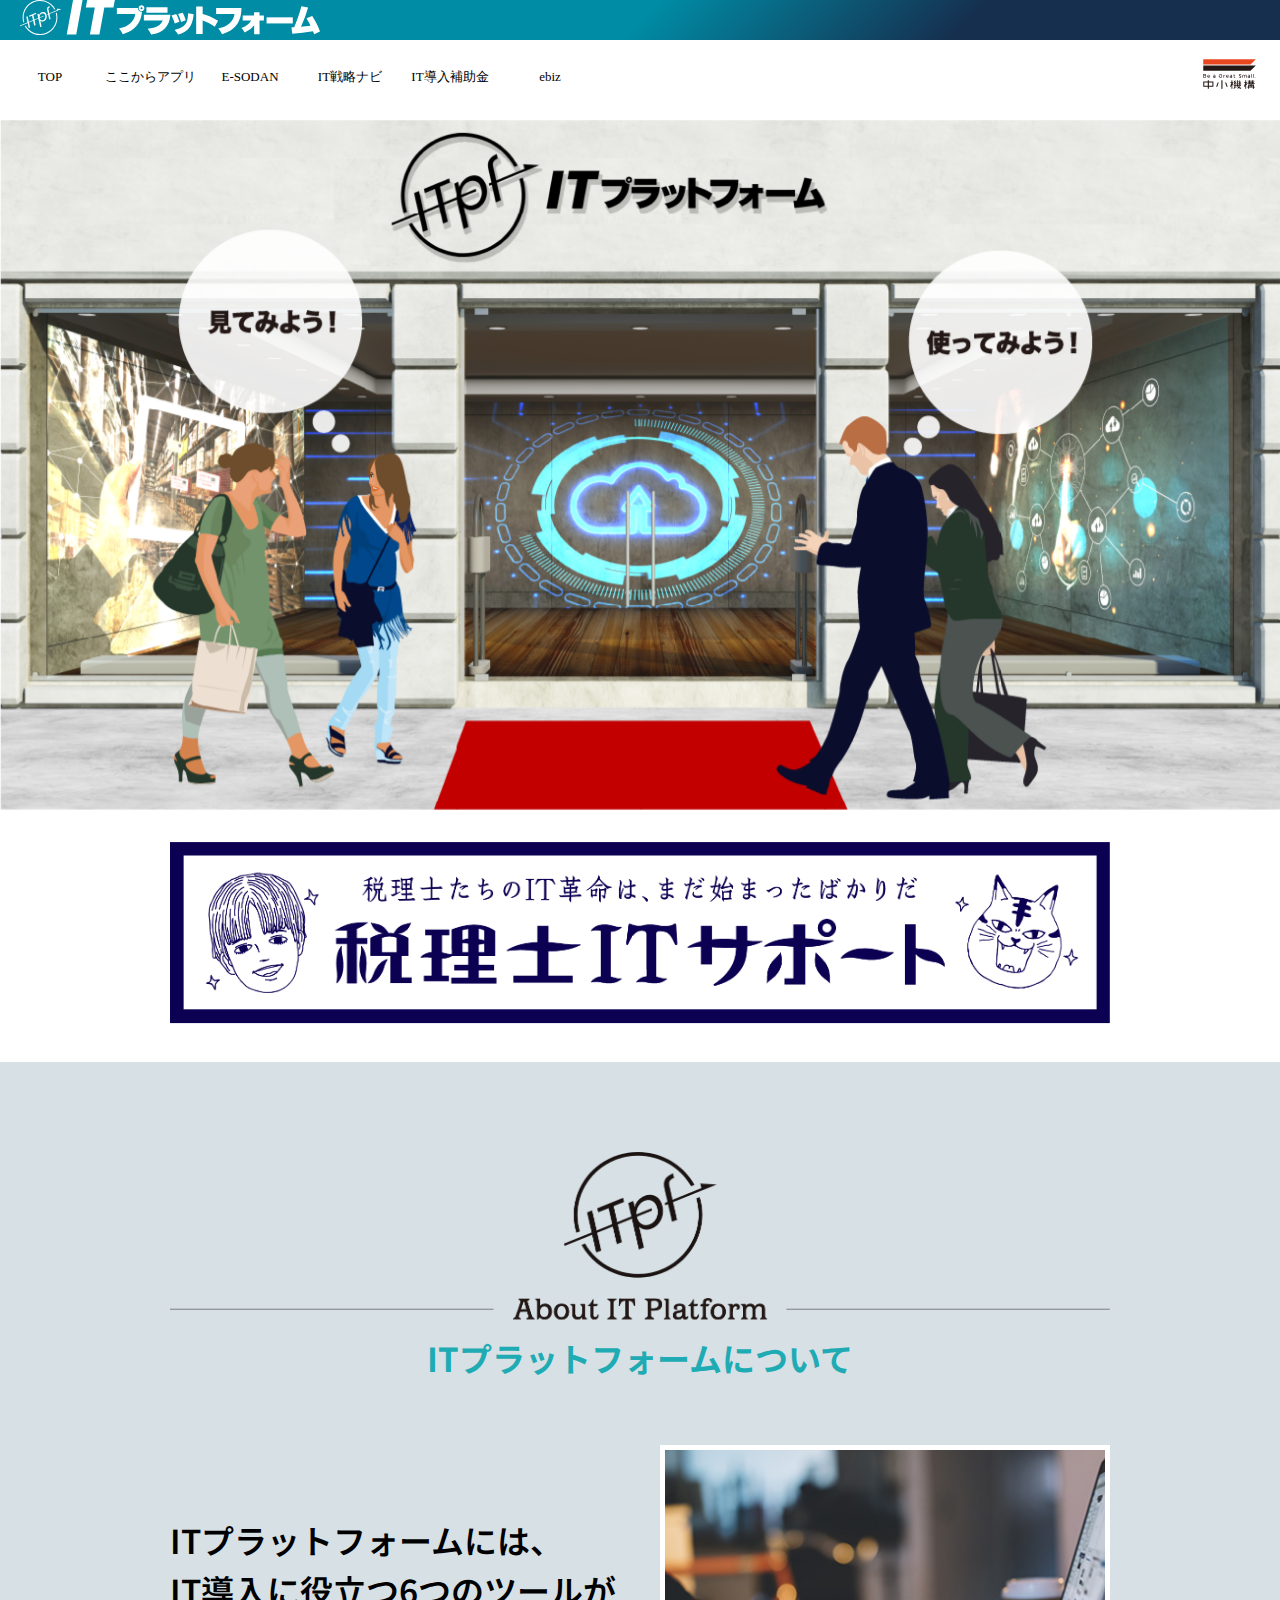
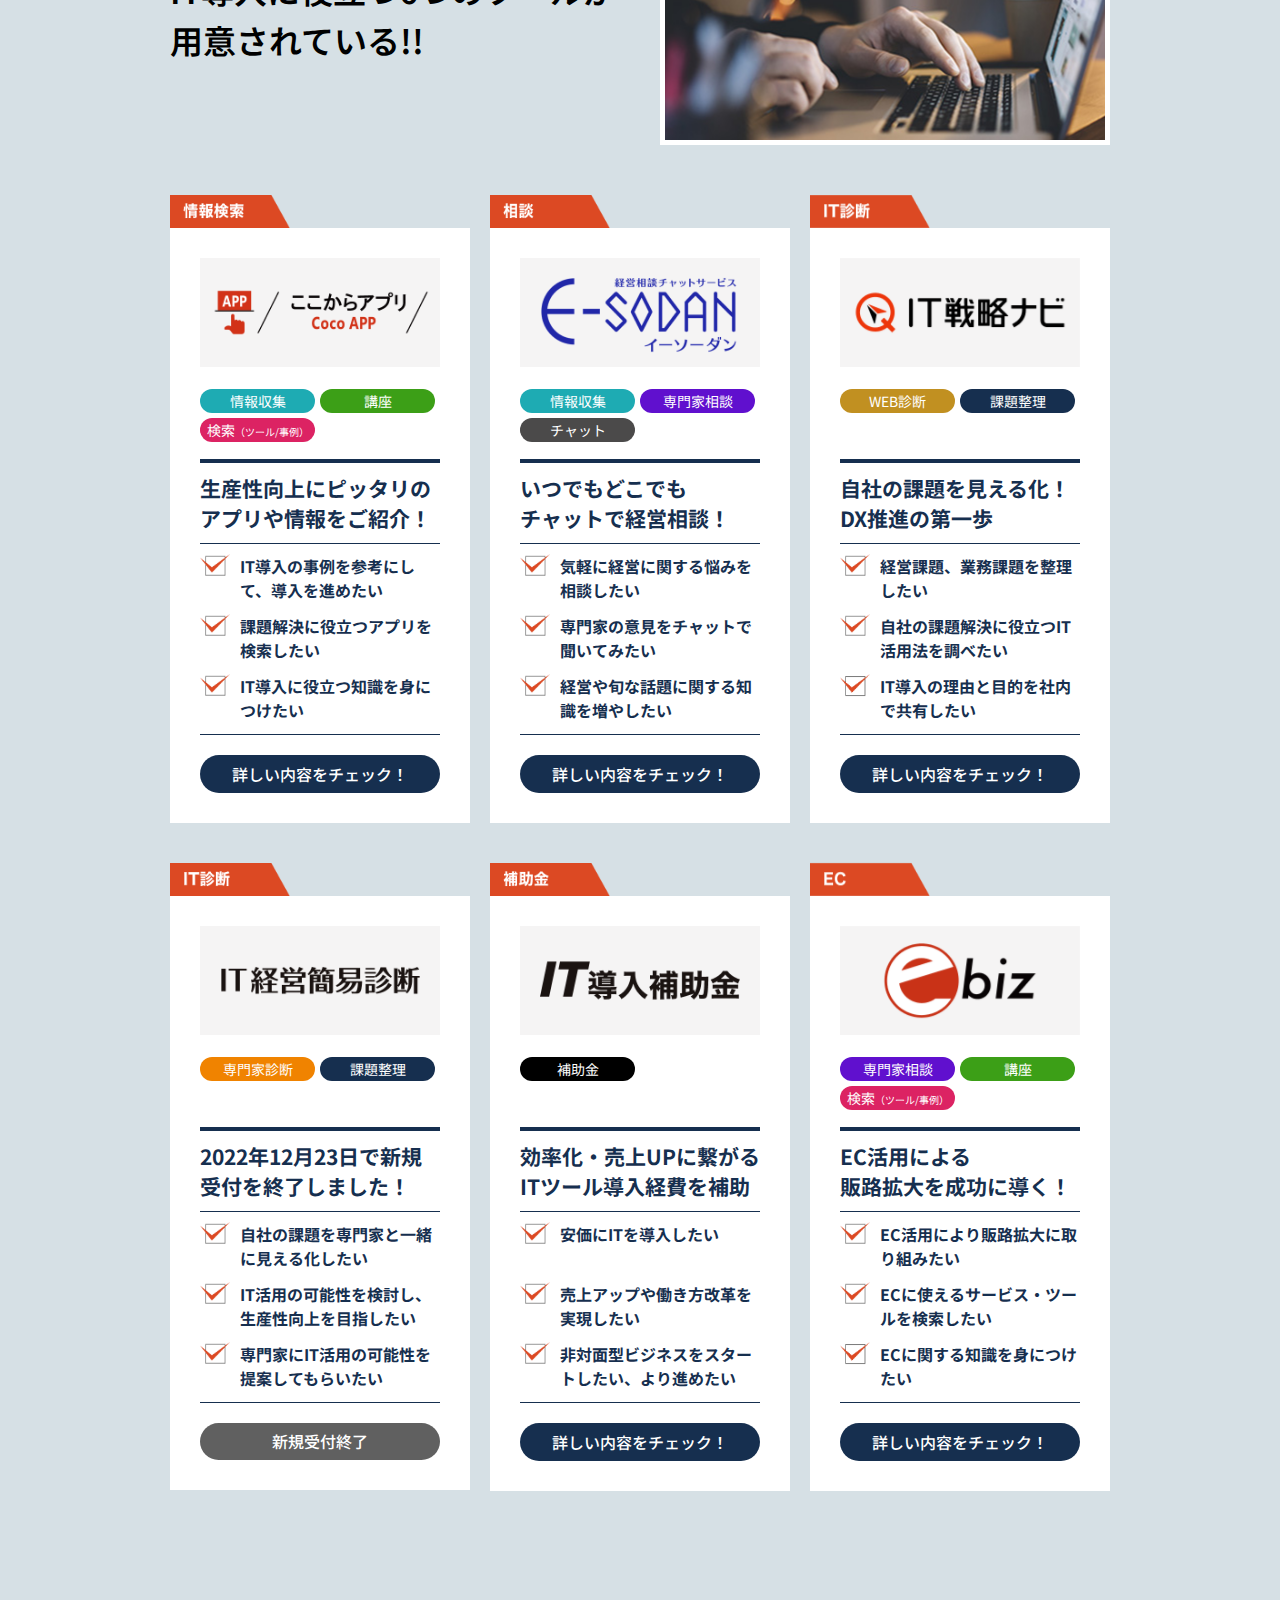
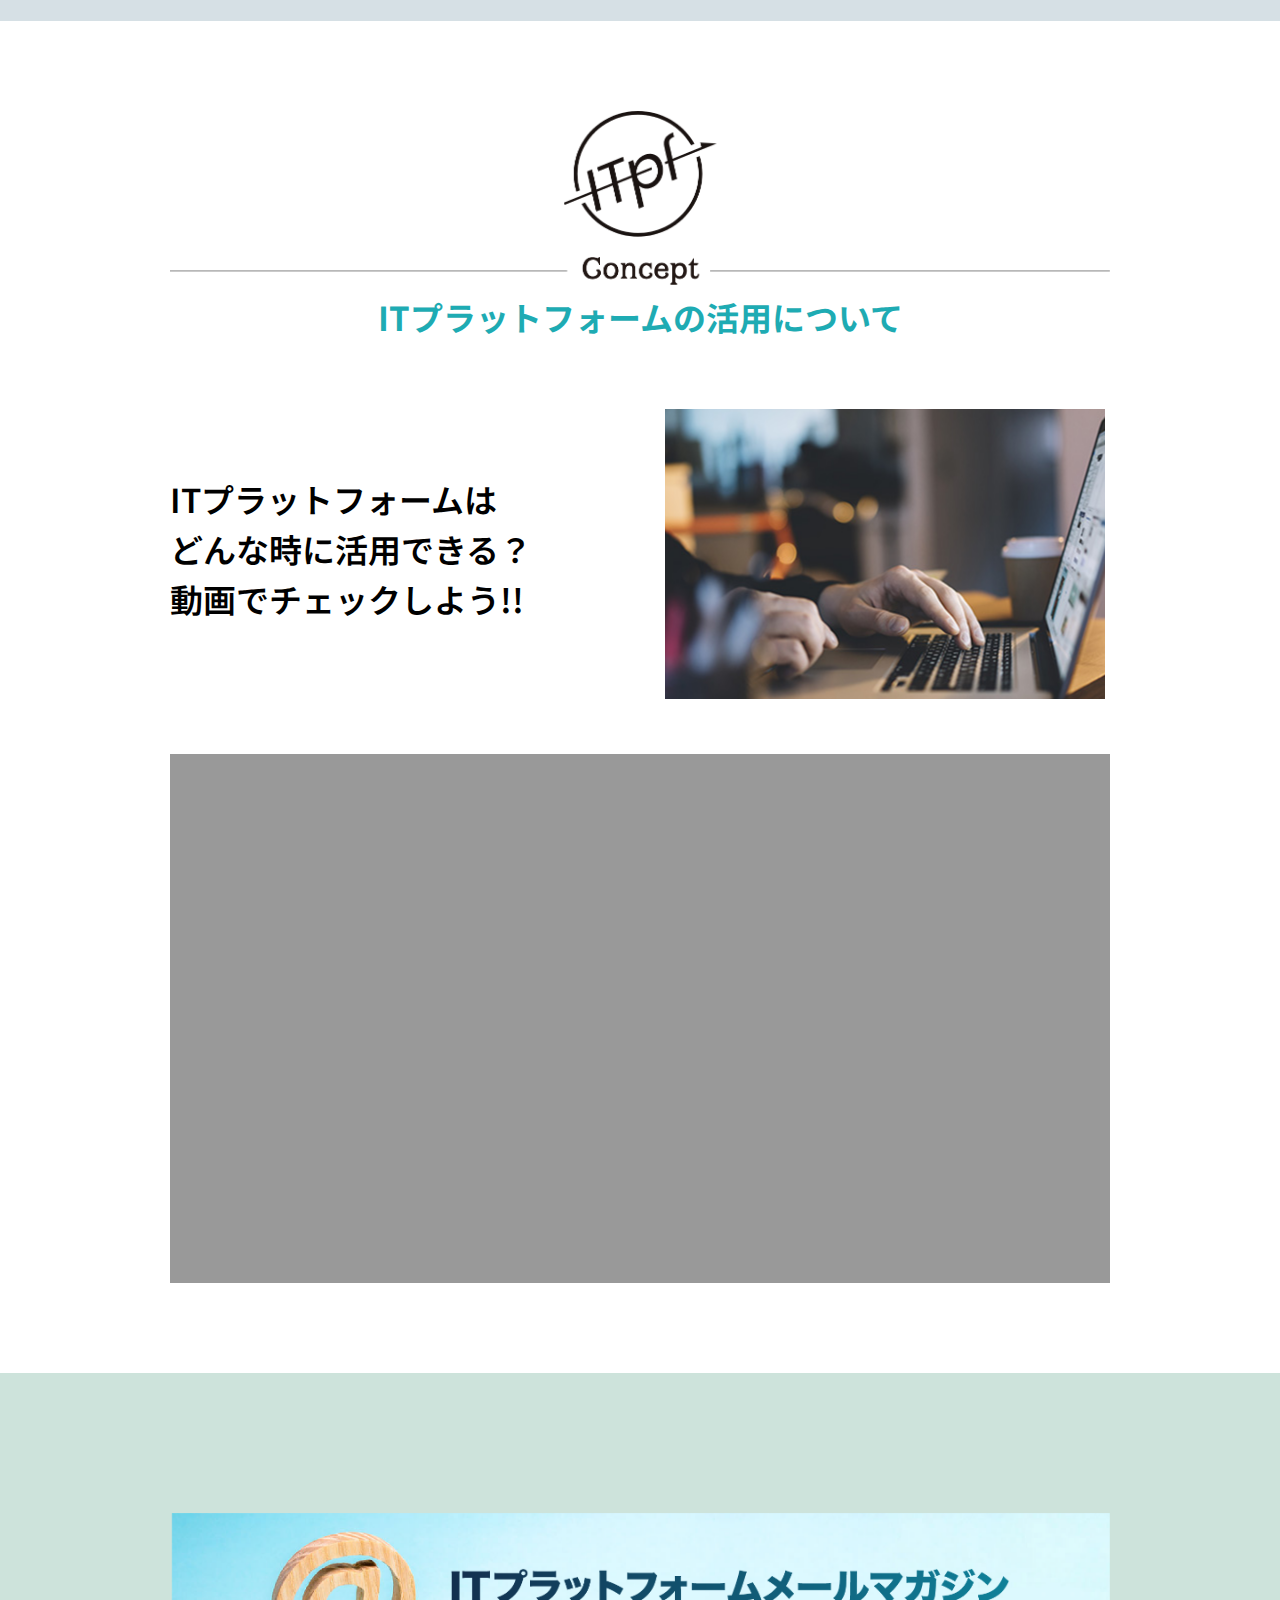
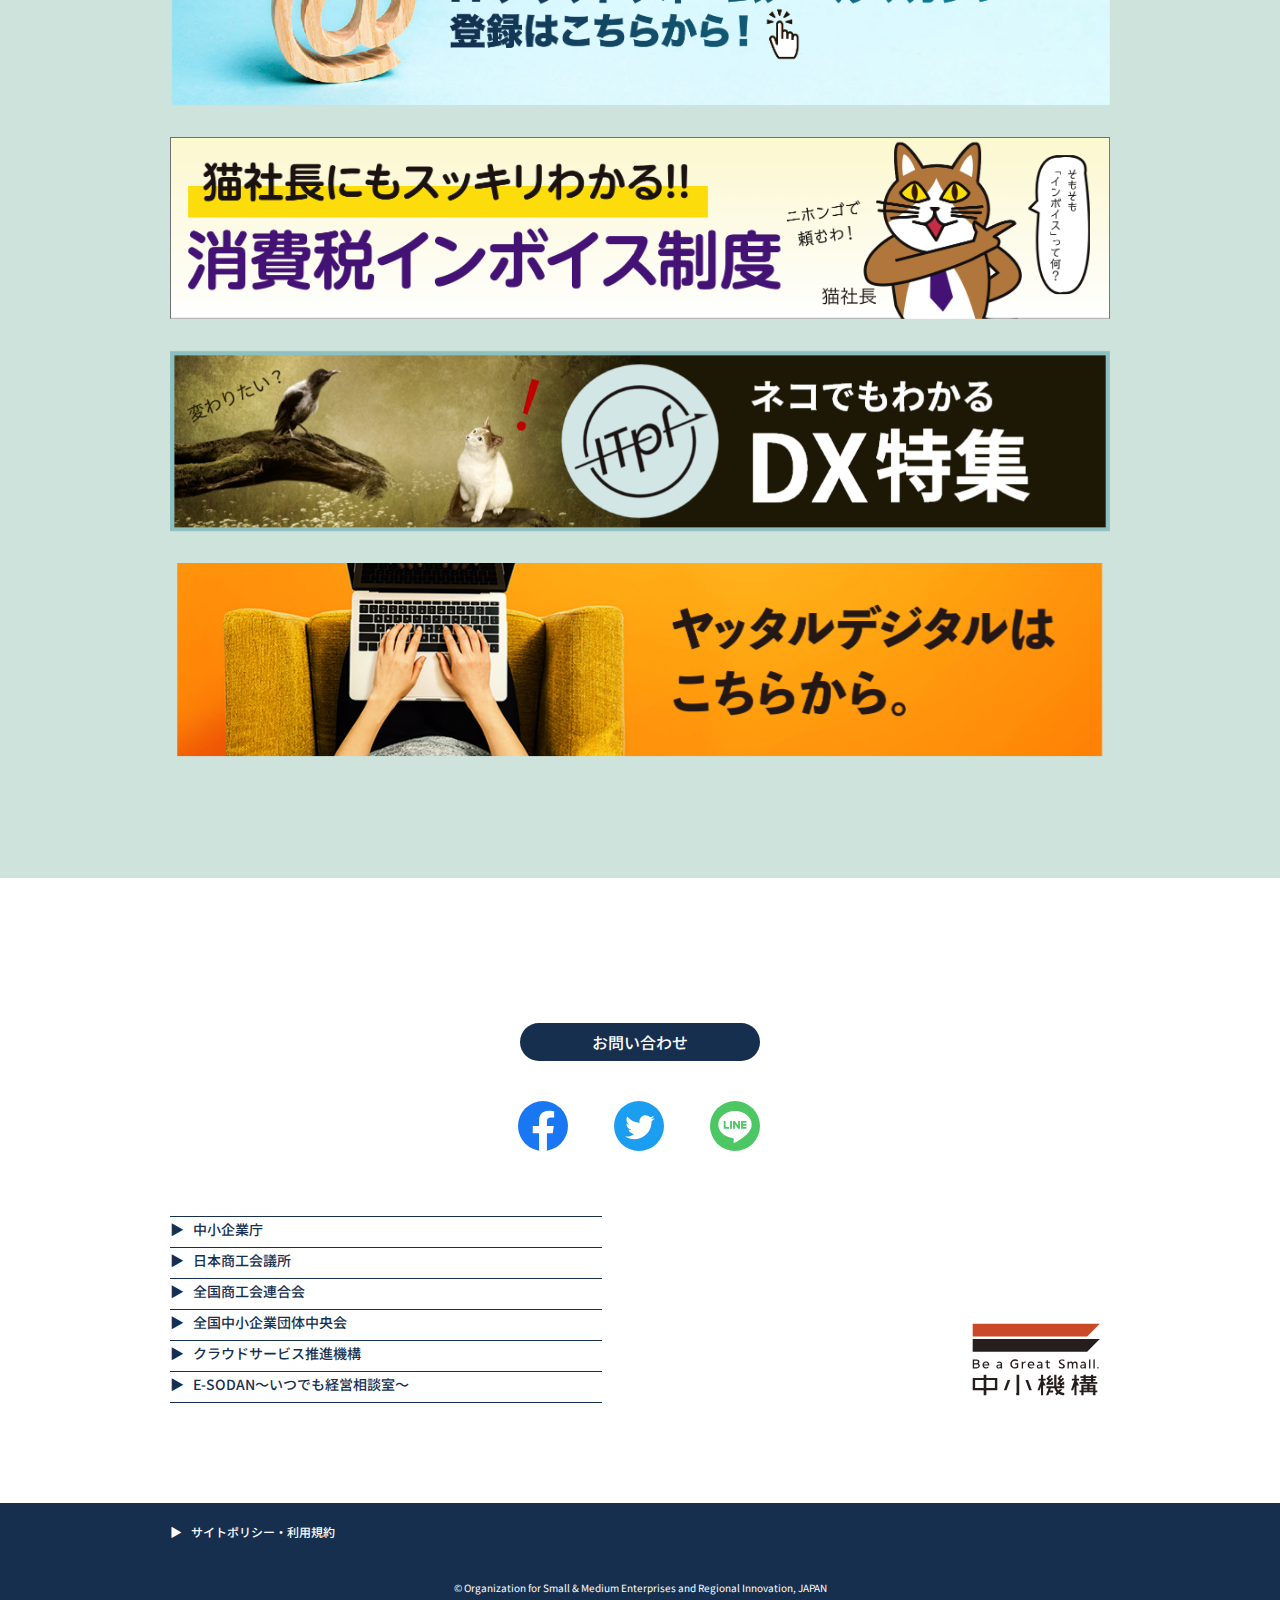
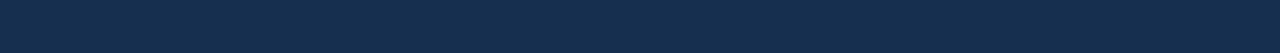
==== commit 02a8d3ee: "1/11変更test" ====
--- a/itpf/index.html
+++ b/itpf/index.html
@@ -99,7 +99,7 @@
       </div><!-- category_badge -->
 
       <div class="category_read_box">
-        <div class="h1read-box"><h1 class="title-left">ITプラットフォームには、<br>IT導入に役立つ6つのツールが<br>用意されている!!!</h1></div>
+        <div class="h1read-box"><h1 class="title-left">ITプラットフォームには、<br>IT導入に役立つ6つのツールが<br>用意されている!!</h1></div>
         <div class="h1read-ph only-pc"><img src="img/top/image_ph01.png"></div>
       </div><!-- category_read_box -->
 
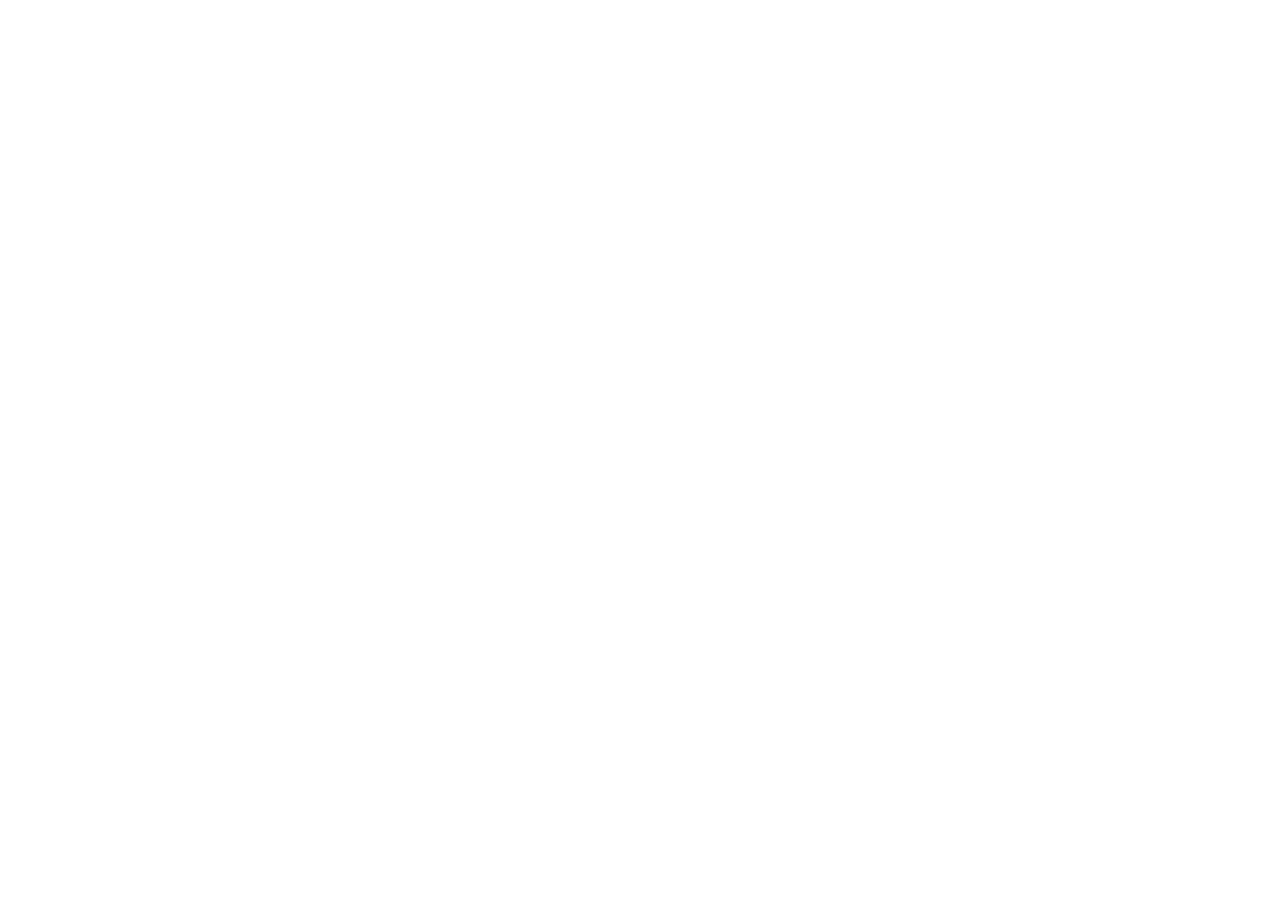
==== commit 238a7295: "ITPFポータル閉鎖につきリダイレクト設定。サーバー環境により.htaccessは効かない。" ====
--- a/itpf/index.html
+++ b/itpf/index.html
@@ -3,8 +3,11 @@
 
 
 <head>
+<!-- 当ページは閉鎖するのでリダイレクト -->
+<script>
+  window.location.href = 'https://www.smrj.go.jp/tool/itpf/index.html'
+</script>
 <meta charset="UTF-8">
-
 <title>ITプラットフォーム ポータルサイト</title>
 
 <meta name="viewport"
